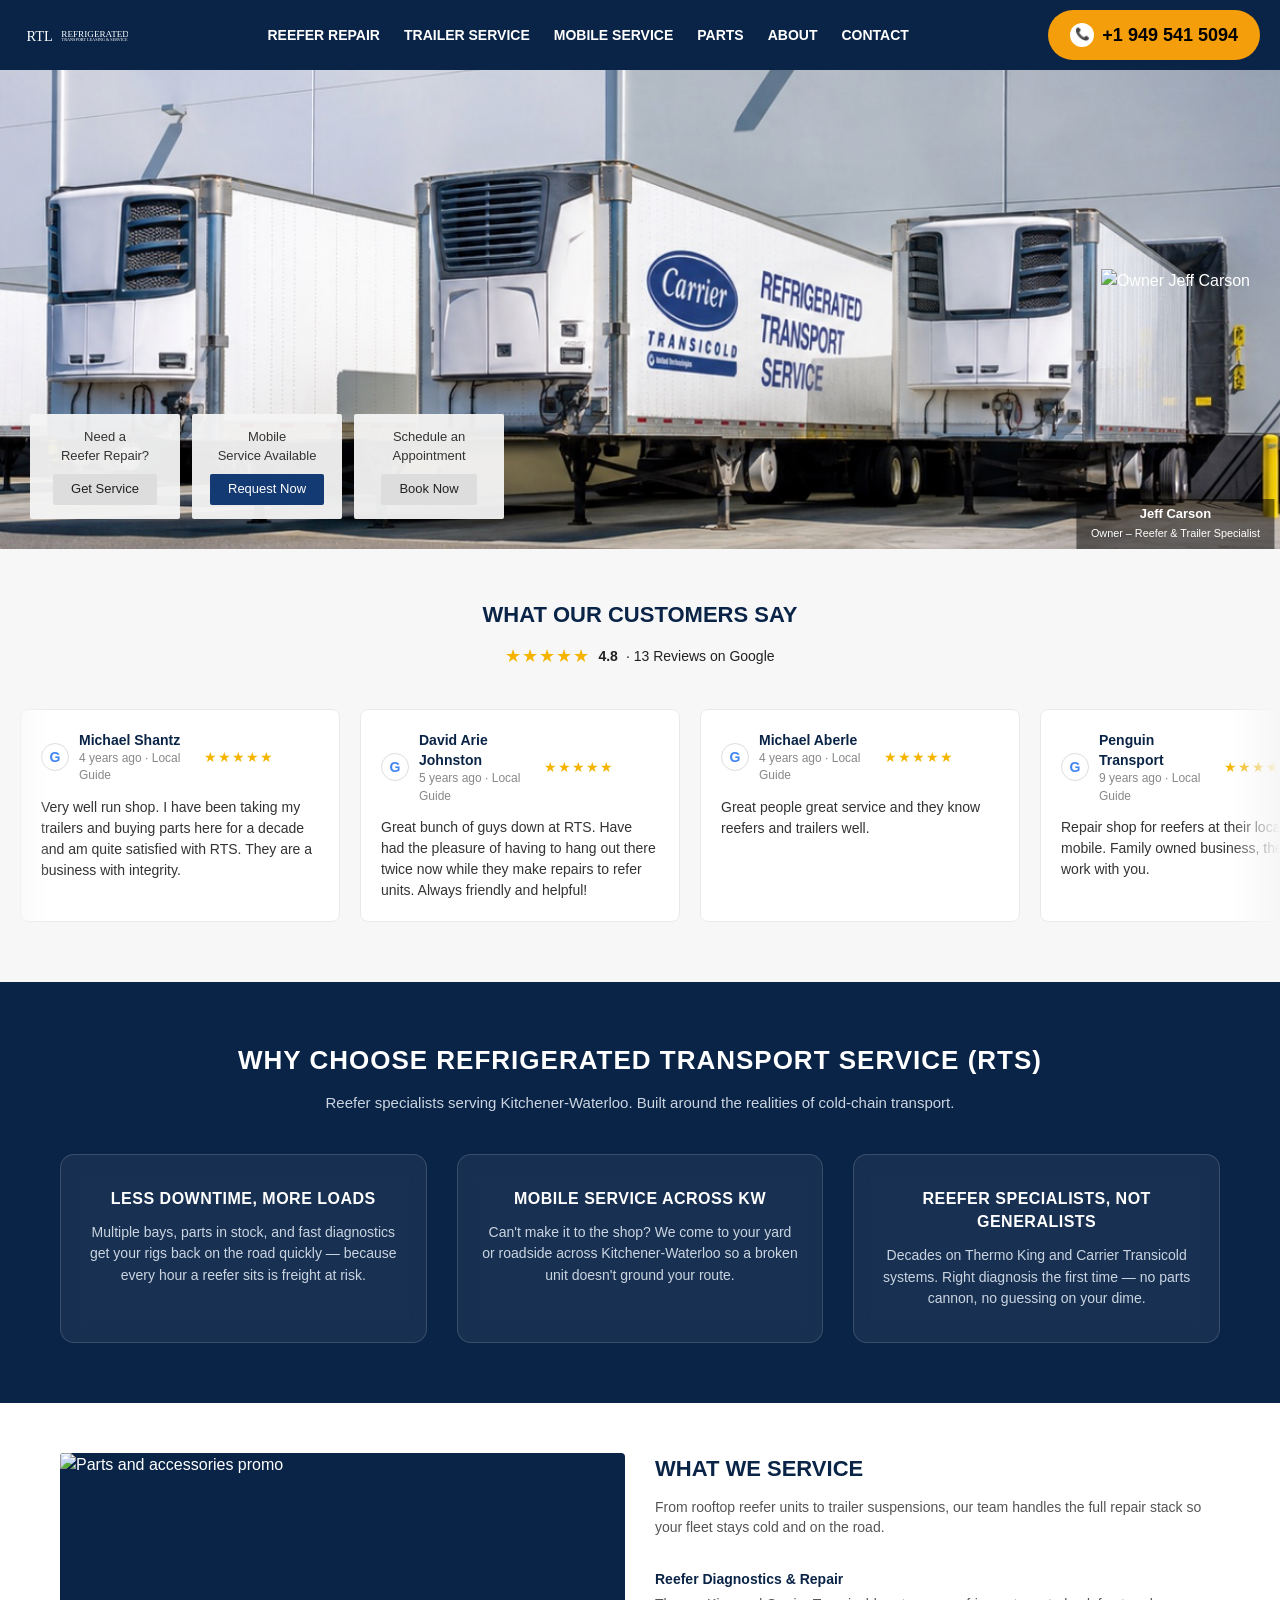
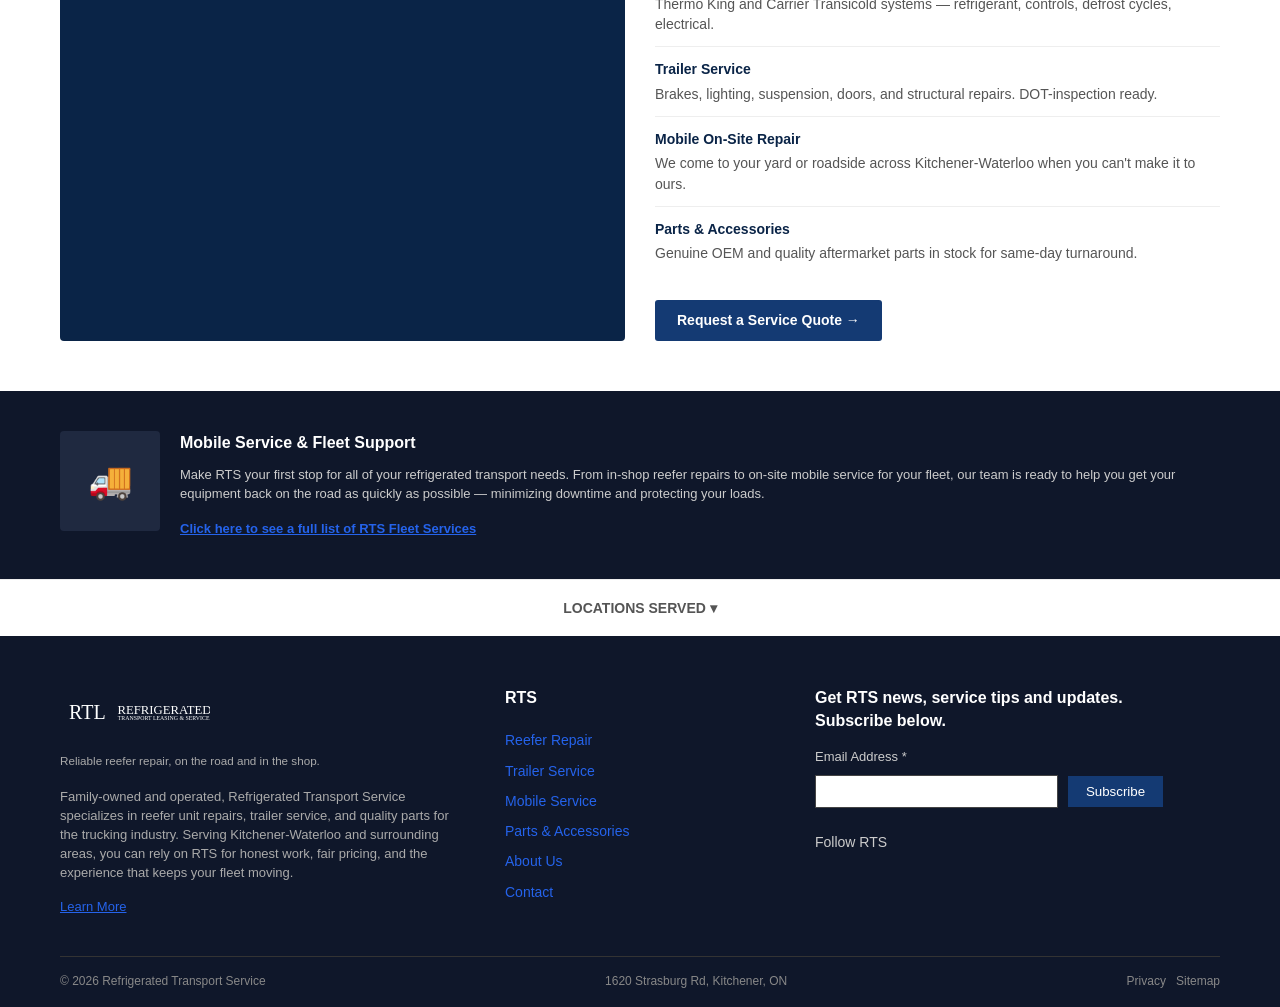
==== index.html @ 663eccdf "Swap PNG logo to SVG across all pages SVG (3.2KB, Inkscape-authored) replaces the two PNG variants (" ====
<!DOCTYPE html>
<html lang="en">
<head>
<meta charset="UTF-8">
<meta name="viewport" content="width=device-width, initial-scale=1.0">
<title>Welcome to Refrigerated Transport Service – Kitchener</title>
<link rel="stylesheet" href="styles.css">
</head>
<body>

  <!-- Main nav -->
  <nav class="main-nav">
    <a class="logo" href="index.html" aria-label="Refrigerated Transport Service - home">
      <img src="assets/logo.svg"
           onerror="this.onerror=null;this.src='https://placehold.co/200x40/ffffff/143a73?text=RTS+LOGO';"
           alt="Refrigerated Transport Service logo">
    </a>
    <ul class="nav-links">
      <li><a href="reefer-repair.html">REEFER REPAIR</a></li>
      <li><a href="#trailer">TRAILER SERVICE</a></li>
      <li><a href="#mobile">MOBILE SERVICE</a></li>
      <li><a href="#parts">PARTS</a></li>
      <li><a href="about.html">ABOUT</a></li>
      <li><a href="contact.html">CONTACT</a></li>
    </ul>
    <a href="tel:+19495415094" class="phone-btn">+1 949 541 5094</a>
  </nav>

  <!-- Hero -->
  <section class="hero">
    <img class="hero-bg"
         src="assets/hero.jpg"
         onerror="this.onerror=null;this.src='https://placehold.co/1600x500/0a2447/ffffff?text=HERO+IMAGE+%E2%80%93+REFRIGERATED+TRAILER+ON+THE+ROAD';"
         alt="Refrigerated trailer hero">
    <div class="hero-cards">
      <div class="hero-card">
        <div class="label">Need a<br>Reefer Repair?</div>
        <a href="#" class="btn">Get Service</a>
      </div>
      <div class="hero-card primary">
        <div class="label">Mobile<br>Service Available</div>
        <a href="#" class="btn">Request Now</a>
      </div>
      <div class="hero-card">
        <div class="label">Schedule an<br>Appointment</div>
        <a href="#" class="btn">Book Now</a>
      </div>
    </div>
    <div class="hero-expert">
      <img src="assets/owner.png"
           onerror="this.onerror=null;this.src='https://placehold.co/280x380/2d3a55/ffffff?text=OWNER+PHOTO';"
           alt="Owner Jeff Carson">
      <div class="name">
        <strong>Jeff Carson</strong><br>
        <small>Owner – Reefer &amp; Trailer Specialist</small>
      </div>
    </div>
  </section>

  <!-- Testimonials marquee -->
  <section class="testimonials-section">
    <div class="container">
      <div class="testimonials-header">
        <h3>What Our Customers Say</h3>
        <div class="rating-summary">
          <span class="stars">★★★★★</span>
          <strong>4.8</strong>
          <span>· 13 Reviews on Google</span>
        </div>
      </div>
    </div>
    <div class="testimonials-marquee">
      <!-- Two copies of the same set for a seamless right-to-left loop -->
      <div class="testimonials-track">
        <div class="testimonial-card">
          <div class="testimonial-meta">
            <span class="g-icon">G</span>
            <div>
              <div class="testimonial-name">Michael Shantz</div>
              <div class="testimonial-date">4 years ago · Local Guide</div>
            </div>
            <div class="testimonial-stars">★★★★★</div>
          </div>
          <p>Very well run shop. I have been taking my trailers and buying parts here for a decade and am quite satisfied with RTS. They are a business with integrity.</p>
        </div>
        <div class="testimonial-card">
          <div class="testimonial-meta">
            <span class="g-icon">G</span>
            <div>
              <div class="testimonial-name">David Arie Johnston</div>
              <div class="testimonial-date">5 years ago · Local Guide</div>
            </div>
            <div class="testimonial-stars">★★★★★</div>
          </div>
          <p>Great bunch of guys down at RTS. Have had the pleasure of having to hang out there twice now while they make repairs to refer units. Always friendly and helpful!</p>
        </div>
        <div class="testimonial-card">
          <div class="testimonial-meta">
            <span class="g-icon">G</span>
            <div>
              <div class="testimonial-name">Michael Aberle</div>
              <div class="testimonial-date">4 years ago · Local Guide</div>
            </div>
            <div class="testimonial-stars">★★★★★</div>
          </div>
          <p>Great people great service and they know reefers and trailers well.</p>
        </div>
        <div class="testimonial-card">
          <div class="testimonial-meta">
            <span class="g-icon">G</span>
            <div>
              <div class="testimonial-name">Penguin Transport</div>
              <div class="testimonial-date">9 years ago · Local Guide</div>
            </div>
            <div class="testimonial-stars">★★★★<span style="color:#ddd;">★</span></div>
          </div>
          <p>Repair shop for reefers at their location or mobile. Family owned business, they will work with you.</p>
        </div>
        <div class="testimonial-card">
          <div class="testimonial-meta">
            <span class="g-icon">G</span>
            <div>
              <div class="testimonial-name">Ark Winning</div>
              <div class="testimonial-date">A year ago · Local Guide</div>
            </div>
            <div class="testimonial-stars">★★★★★</div>
          </div>
          <p>Fantastic service.</p>
        </div>

        <!-- Duplicate set for seamless loop -->
        <div class="testimonial-card" aria-hidden="true">
          <div class="testimonial-meta">
            <span class="g-icon">G</span>
            <div>
              <div class="testimonial-name">Michael Shantz</div>
              <div class="testimonial-date">4 years ago · Local Guide</div>
            </div>
            <div class="testimonial-stars">★★★★★</div>
          </div>
          <p>Very well run shop. I have been taking my trailers and buying parts here for a decade and am quite satisfied with RTS. They are a business with integrity.</p>
        </div>
        <div class="testimonial-card" aria-hidden="true">
          <div class="testimonial-meta">
            <span class="g-icon">G</span>
            <div>
              <div class="testimonial-name">David Arie Johnston</div>
              <div class="testimonial-date">5 years ago · Local Guide</div>
            </div>
            <div class="testimonial-stars">★★★★★</div>
          </div>
          <p>Great bunch of guys down at RTS. Have had the pleasure of having to hang out there twice now while they make repairs to refer units. Always friendly and helpful!</p>
        </div>
        <div class="testimonial-card" aria-hidden="true">
          <div class="testimonial-meta">
            <span class="g-icon">G</span>
            <div>
              <div class="testimonial-name">Michael Aberle</div>
              <div class="testimonial-date">4 years ago · Local Guide</div>
            </div>
            <div class="testimonial-stars">★★★★★</div>
          </div>
          <p>Great people great service and they know reefers and trailers well.</p>
        </div>
        <div class="testimonial-card" aria-hidden="true">
          <div class="testimonial-meta">
            <span class="g-icon">G</span>
            <div>
              <div class="testimonial-name">Penguin Transport</div>
              <div class="testimonial-date">9 years ago · Local Guide</div>
            </div>
            <div class="testimonial-stars">★★★★<span style="color:#ddd;">★</span></div>
          </div>
          <p>Repair shop for reefers at their location or mobile. Family owned business, they will work with you.</p>
        </div>
        <div class="testimonial-card" aria-hidden="true">
          <div class="testimonial-meta">
            <span class="g-icon">G</span>
            <div>
              <div class="testimonial-name">Ark Winning</div>
              <div class="testimonial-date">A year ago · Local Guide</div>
            </div>
            <div class="testimonial-stars">★★★★★</div>
          </div>
          <p>Fantastic service.</p>
        </div>
      </div>
    </div>
  </section>

  <!-- Benefits section -->
  <section class="benefits-section">
    <div class="container">
      <h2>Why Choose Refrigerated Transport Service (RTS)</h2>
      <p class="benefits-intro">Reefer specialists serving Kitchener-Waterloo. Built around the realities of cold-chain transport.</p>
      <div class="benefits-grid">
        <div class="benefit-card">
          <h3>Less Downtime, More Loads</h3>
          <p>Multiple bays, parts in stock, and fast diagnostics get your rigs back on the road quickly — because every hour a reefer sits is freight at risk.</p>
        </div>
        <div class="benefit-card">
          <h3>Mobile Service Across KW</h3>
          <p>Can't make it to the shop? We come to your yard or roadside across Kitchener-Waterloo so a broken unit doesn't ground your route.</p>
        </div>
        <div class="benefit-card">
          <h3>Reefer Specialists, Not Generalists</h3>
          <p>Decades on Thermo King and Carrier Transicold systems. Right diagnosis the first time — no parts cannon, no guessing on your dime.</p>
        </div>
      </div>
    </div>
  </section>

  <!-- Parts promo + What We Service -->
  <section class="container">
    <div class="visualizer-row">
      <div class="wheel-promo">
        <img src="assets/parts-promo.jpg"
             onerror="this.onerror=null;this.src='https://placehold.co/600x420/0a2447/ffffff?text=PARTS+%26+ACCESSORIES+PROMO';"
             alt="Parts and accessories promo">
      </div>
      <div class="services-offering">
        <h3>What We Service</h3>
        <p class="services-intro">From rooftop reefer units to trailer suspensions, our team handles the full repair stack so your fleet stays cold and on the road.</p>
        <ul class="service-list">
          <li>
            <strong>Reefer Diagnostics &amp; Repair</strong>
            <span>Thermo King and Carrier Transicold systems — refrigerant, controls, defrost cycles, electrical.</span>
          </li>
          <li>
            <strong>Trailer Service</strong>
            <span>Brakes, lighting, suspension, doors, and structural repairs. DOT-inspection ready.</span>
          </li>
          <li>
            <strong>Mobile On-Site Repair</strong>
            <span>We come to your yard or roadside across Kitchener-Waterloo when you can't make it to ours.</span>
          </li>
          <li>
            <strong>Parts &amp; Accessories</strong>
            <span>Genuine OEM and quality aftermarket parts in stock for same-day turnaround.</span>
          </li>
        </ul>
        <a href="tel:+19495415094" class="services-cta">Request a Service Quote →</a>
      </div>
    </div>
  </section>

  <!-- Tips / commercial info -->
  <section class="info-row">
    <div class="container">
      <div class="info-grid">

        <div class="info-item">
          <div class="icon">🚚</div>
          <div>
            <h3>Mobile Service &amp; Fleet Support</h3>
            <p>
              Make RTS your first stop for all of your refrigerated transport needs. From in-shop reefer repairs
              to on-site mobile service for your fleet, our team is ready to help you get your equipment back on
              the road as quickly as possible — minimizing downtime and protecting your loads.
            </p>
            <a href="#">Click here to see a full list of RTS Fleet Services</a>
          </div>
        </div>

      </div>
    </div>
  </section>

  <!-- Locations served -->
  <div class="locations-served">LOCATIONS SERVED ▾</div>

  <!-- Footer -->
  <footer>
    <div class="container">
      <div class="footer-grid">
        <div>
          <div class="logo">
            <img src="assets/logo.svg"
                 onerror="this.onerror=null;this.src='https://placehold.co/200x40/0f172a/ffffff?text=RTS+LOGO';"
                 alt="Refrigerated Transport Service">
          </div>
          <small style="color:#aaa;">Reliable reefer repair, on the road and in the shop.</small>
          <p style="margin-top:18px;color:#aaa;font-size:13px;">
            Family-owned and operated, Refrigerated Transport Service specializes in reefer unit repairs, trailer
            service, and quality parts for the trucking industry. Serving Kitchener-Waterloo and surrounding
            areas, you can rely on RTS for honest work, fair pricing, and the experience that keeps your fleet
            moving.
          </p>
          <a href="#" class="learn-more">Learn More</a>
        </div>

        <div>
          <h4>RTS</h4>
          <ul>
            <li><a href="#">Reefer Repair</a></li>
            <li><a href="#">Trailer Service</a></li>
            <li><a href="#">Mobile Service</a></li>
            <li><a href="#">Parts &amp; Accessories</a></li>
            <li><a href="#">About Us</a></li>
            <li><a href="#">Contact</a></li>
          </ul>
        </div>

        <div>
          <h4>Get RTS news, service tips and updates.<br>Subscribe below.</h4>
          <form class="newsletter" onsubmit="event.preventDefault();">
            <label style="display:block;margin-bottom:8px;font-size:13px;">Email Address *</label>
            <input type="email" placeholder="">
            <button type="submit">Subscribe</button>
          </form>
          <p style="margin-top:24px;">Follow RTS</p>
        </div>
      </div>

      <div class="footer-bottom">
        <span>© 2026 Refrigerated Transport Service</span>
        <span class="powered">1620 Strasburg Rd, Kitchener, ON</span>
        <span><a href="#">Privacy</a> &nbsp; <a href="#">Sitemap</a></span>
      </div>
    </div>
  </footer>

</body>
</html>
---- styles.css ----
/* ---------- Reset & base ---------- */
*, *::before, *::after { box-sizing: border-box; }
html, body { margin: 0; padding: 0; }
body {
  font-family: Arial, Helvetica, sans-serif;
  color: #222;
  background: #fff;
  line-height: 1.45;
}
img { display: block; max-width: 100%; height: auto; }
a { color: inherit; text-decoration: none; }

:root {
  --primary: #143a73;        /* dark blue */
  --primary-dark: #0a2447;   /* deeper navy */
  --primary-light: #2563eb;  /* accent blue */
  --dark: #1f2937;
  --darker: #0f172a;
  --black: #000;
  --gray-bg: #2a3142;
  --accent: #f4b400;         /* gold accent for stars */
  --cta: #f59e0b;            /* amber CTA — pops on navy */
}

.container { width: 100%; max-width: 1200px; margin: 0 auto; padding: 0 20px; }

.stars { color: var(--accent); letter-spacing: 1px; font-size: 14px; }

/* ---------- Main navigation ---------- */
.main-nav {
  background: var(--primary-dark);
  color: #fff;
  display: flex;
  align-items: center;
  padding: 10px 20px;
  gap: 20px;
  flex-wrap: wrap;
}
.main-nav .logo {
  display: flex;
  align-items: center;
  gap: 12px;
}
.main-nav .logo img { height: 36px; width: auto; }
.nav-links {
  display: flex;
  gap: 24px;
  flex: 1;
  justify-content: center;
  list-style: none;
  margin: 0;
  padding: 0;
  font-weight: bold;
  font-size: 14px;
}
.nav-links a:hover { color: var(--cta); }
.phone-btn {
  background: var(--cta);
  color: #000;
  padding: 12px 22px;
  border-radius: 30px;
  font-weight: bold;
  font-size: 18px;
  display: inline-flex;
  align-items: center;
  gap: 8px;
}
.phone-btn::before {
  content: "📞";
  background: #fff;
  border-radius: 50%;
  width: 24px;
  height: 24px;
  display: inline-flex;
  align-items: center;
  justify-content: center;
  font-size: 12px;
}

/* ---------- Hero ---------- */
.hero {
  position: relative;
  background: var(--primary-dark);
  overflow: hidden;
}
.hero img.hero-bg {
  width: 100%;
  height: auto;
  display: block;
}
.hero-cards {
  position: absolute;
  bottom: 30px;
  left: 30px;
  display: flex;
  gap: 12px;
}
.hero-card {
  background: rgba(245, 245, 245, 0.95);
  padding: 14px 18px;
  text-align: center;
  min-width: 150px;
  border-radius: 2px;
}
.hero-card .label {
  font-size: 13px;
  color: #333;
  margin-bottom: 8px;
}
.hero-card .btn {
  display: inline-block;
  padding: 6px 18px;
  background: #ddd;
  color: #222;
  font-size: 13px;
  border-radius: 2px;
}
.hero-card.primary .btn {
  background: var(--primary);
  color: #fff;
}
.hero-expert {
  position: absolute;
  bottom: 0;
  right: 30px;
  text-align: center;
  color: #fff;
}
.hero-expert img {
  height: 280px;
  width: auto;
  display: block;
}
.hero-expert .name {
  background: rgba(0,0,0,0.5);
  padding: 6px 14px;
  font-size: 13px;
  position: absolute;
  bottom: 0;
  left: 50%;
  transform: translateX(-50%);
  white-space: nowrap;
}

/* ---------- Welcome / About section ---------- */
.about-section {
  padding-top: 60px;
  padding-bottom: 80px;
  min-height: calc(100vh - 220px);
}
.about-grid {
  display: grid;
  grid-template-columns: 1.3fr 1fr;
  gap: 40px;
  align-items: start;
}
.about-section h2 {
  font-size: 22px;
  margin: 0 0 18px;
  text-transform: uppercase;
  color: var(--primary-dark);
}
.about-section p {
  font-size: 14px;
  color: #333;
  margin: 0 0 20px;
}
.read-more-btn {
  display: inline-block;
  background: var(--primary);
  color: #fff;
  padding: 8px 22px;
  font-size: 14px;
  border-radius: 3px;
}
.gallery .gallery-main img {
  width: 100%;
  height: 220px;
  object-fit: cover;
}
.about-photo img {
  width: 100%;
  height: auto;
  border-radius: 8px;
  display: block;
}
.gallery .gallery-thumbs {
  display: grid;
  grid-template-columns: repeat(4, 1fr);
  gap: 4px;
  margin-top: 4px;
}
.gallery-thumbs img {
  width: 100%;
  height: 60px;
  object-fit: cover;
}
.gallery-thumbs img.active { outline: 3px solid #fff; outline-offset: -3px; }
.dots {
  text-align: center;
  margin-top: 12px;
}
.dots span {
  display: inline-block;
  width: 8px;
  height: 8px;
  border-radius: 50%;
  background: #ccc;
  margin: 0 3px;
}
.dots span.active { background: var(--primary); }

/* ---------- Services / Contact / Map row ---------- */
.services-row {
  background: var(--gray-bg);
  padding: 40px 0;
}
.services-row.contact-page {
  background: #fff;
  min-height: calc(100vh - 220px);
  padding: 60px 0 80px;
}
.contact-page-heading {
  color: var(--primary-dark);
  font-size: 26px;
  text-transform: uppercase;
  letter-spacing: 1px;
  margin: 0 0 32px;
  text-align: center;
}
.contact-page-grid {
  display: grid;
  grid-template-columns: 1fr 1fr;
  gap: 24px;
}
.contact-page .service-card {
  background: #fff;
  color: var(--primary-dark);
  border: 1px solid #e5e7eb;
  display: flex;
  flex-direction: column;
}
.contact-page .map-card {
  flex: 1;
  min-height: 240px;
}
.contact-page .map-card iframe {
  height: 100%;
}
.contact-page .service-card h3 {
  color: var(--primary-dark);
}
.contact-page .contact-table td:first-child {
  color: #6b7280;
}
.contact-page .call-btn {
  background: var(--cta);
  color: #000;
  display: inline-block;
  width: auto;
  padding: 8px 18px;
  border-radius: 30px;
  font-size: 14px;
}
.services-grid {
  display: grid;
  grid-template-columns: 1fr 1fr 1fr;
  gap: 20px;
}
.service-card {
  background: #3a4256;
  border-radius: 8px;
  padding: 25px;
  color: #fff;
}
.service-card h3 {
  font-size: 16px;
  margin: 0 0 18px;
  color: #fff;
}
.service-card ul {
  list-style: none;
  padding: 0;
  margin: 0;
}
.service-card ul li {
  padding: 6px 0;
  font-size: 14px;
  position: relative;
  padding-left: 22px;
}
.service-card ul li::before {
  content: "✓";
  position: absolute;
  left: 0;
  color: #fff;
  background: var(--primary);
  width: 16px;
  height: 16px;
  border-radius: 50%;
  text-align: center;
  line-height: 16px;
  font-size: 10px;
}
.contact-table {
  width: 100%;
  font-size: 14px;
}
.contact-table td {
  padding: 6px 0;
  vertical-align: top;
}
.contact-table td:first-child {
  width: 90px;
  color: #bbb;
}
.call-btn {
  background: var(--primary);
  color: #fff;
  text-align: center;
  padding: 10px;
  border-radius: 4px;
  font-weight: bold;
  display: block;
}
.map-card {
  position: relative;
  background: #ddd;
  min-height: 240px;
  border-radius: 8px;
  overflow: hidden;
}
.map-card iframe { display: block; width: 100%; height: 240px; border: 0; }
.map-directions {
  position: absolute;
  bottom: 12px;
  right: 12px;
  background: var(--primary);
  color: #fff;
  padding: 8px 14px;
  font-size: 12px;
  font-weight: bold;
  text-transform: uppercase;
  letter-spacing: 0.5px;
  border-radius: 4px;
  box-shadow: 0 2px 8px rgba(0, 0, 0, 0.25);
  z-index: 1;
}
.map-directions:hover { background: var(--primary-dark); }

/* ---------- Tips & commercial info row ---------- */
.info-row {
  background: var(--darker);
  padding: 40px 0;
  color: #fff;
}
.info-grid {
  display: grid;
  grid-template-columns: repeat(auto-fit, minmax(360px, 1fr));
  gap: 40px;
}

/* Generic page heading + CTA used by sub-pages (reefer, etc.) */
.page-heading {
  color: #fff;
  font-size: 26px;
  text-transform: uppercase;
  letter-spacing: 1px;
  margin: 0 0 32px;
}
.page-cta {
  display: inline-block;
  background: var(--cta);
  color: #000;
  padding: 10px 22px;
  border-radius: 30px;
  font-weight: bold;
  font-size: 14px;
  margin-top: 30px;
}
.info-row.reefer-page {
  background: #fff;
  color: var(--primary-dark);
  min-height: calc(100vh - 220px);
  padding: 60px 0 80px;
}
.reefer-page .page-heading { color: var(--primary-dark); }
.reefer-page .info-item    { grid-template-columns: 1fr; }
.reefer-page .info-item h3 { color: var(--primary-dark); }
.reefer-page .info-item p  { color: #555; }
.reefer-page .info-item a  { color: var(--primary); }
.info-item {
  display: grid;
  grid-template-columns: 100px 1fr;
  gap: 20px;
  align-items: start;
}
.info-item .icon {
  background: #1f2940;
  width: 100px;
  height: 100px;
  border-radius: 4px;
  display: flex;
  align-items: center;
  justify-content: center;
  font-size: 36px;
}
.info-item h3 {
  font-size: 16px;
  margin: 0 0 12px;
}
.info-item p { font-size: 13px; color: #ccc; margin: 0 0 12px; }
.info-item a {
  color: var(--primary-light);
  font-size: 13px;
  text-decoration: underline;
  font-weight: bold;
}

/* ---------- Parts promo + testimonials ---------- */
.visualizer-row {
  padding: 50px 0;
  display: grid;
  grid-template-columns: 1fr 1fr;
  gap: 30px;
}
.wheel-promo {
  background: var(--primary-dark);
  color: #fff;
  border-radius: 4px;
  overflow: hidden;
}
.wheel-promo img { width: 100%; height: auto; }

/* Service offerings (right side of parts-promo row) */
.services-offering h3 {
  font-size: 22px;
  margin: 0 0 12px;
  color: var(--primary-dark);
  text-transform: uppercase;
}
.services-offering .services-intro {
  font-size: 14px;
  color: #555;
  margin: 0 0 20px;
}
.service-list {
  list-style: none;
  padding: 0;
  margin: 0 0 25px;
}
.service-list li {
  padding: 12px 0;
  border-bottom: 1px solid #eee;
  font-size: 14px;
}
.service-list li:last-child { border-bottom: none; }
.service-list strong {
  display: block;
  color: var(--primary-dark);
  margin-bottom: 4px;
}
.service-list span { color: #555; }
.services-cta {
  display: inline-block;
  background: var(--primary);
  color: #fff;
  padding: 10px 22px;
  font-size: 14px;
  border-radius: 3px;
  font-weight: bold;
}

/* Testimonials marquee section */
.testimonials-section {
  background: #f7f7f7;
  padding: 50px 0;
  overflow: hidden;
}
.testimonials-header {
  text-align: center;
  margin-bottom: 30px;
}
.testimonials-section h3 {
  font-size: 22px;
  text-transform: uppercase;
  color: var(--primary-dark);
  margin: 0 0 12px;
}
.testimonials-section .rating-summary {
  display: inline-flex;
  align-items: center;
  gap: 8px;
  font-size: 14px;
}
.testimonials-section .rating-summary .stars {
  color: var(--accent);
  font-size: 18px;
  letter-spacing: 1px;
}
.testimonials-marquee {
  overflow: hidden;
  position: relative;
  width: 100%;
  -webkit-mask-image: linear-gradient(90deg, transparent, black 4%, black 96%, transparent);
  mask-image: linear-gradient(90deg, transparent, black 4%, black 96%, transparent);
}
.testimonials-track {
  display: flex;
  gap: 20px;
  width: max-content;
  padding: 10px 20px;
  animation: marquee 80s linear infinite;
}
.testimonials-track:hover { animation-play-state: paused; }
@keyframes marquee {
  from { transform: translateX(0); }
  to { transform: translateX(-50%); }
}
@media (prefers-reduced-motion: reduce) {
  .testimonials-track { animation: none; }
}
.testimonial-card {
  flex: 0 0 320px;
  background: #fff;
  border: 1px solid #eaeaea;
  border-radius: 8px;
  padding: 20px;
  font-size: 14px;
  color: #333;
}
.testimonial-card .testimonial-meta {
  display: flex;
  align-items: center;
  gap: 10px;
  margin-bottom: 12px;
}
.testimonial-card .testimonial-meta > div {
  flex: 1;
}
.testimonial-card .testimonial-name {
  font-weight: bold;
  color: var(--primary-dark);
}
.testimonial-card .testimonial-date {
  font-size: 12px;
  color: #888;
}
.testimonial-card .testimonial-stars {
  color: var(--accent);
  font-size: 14px;
  letter-spacing: 1px;
}
.testimonial-card p {
  margin: 0;
  line-height: 1.5;
}
.g-icon {
  width: 28px;
  height: 28px;
  background: #fff;
  border: 1px solid #ddd;
  border-radius: 50%;
  display: inline-flex;
  align-items: center;
  justify-content: center;
  font-weight: bold;
  color: #4285f4;
  flex-shrink: 0;
}

/* ---------- Benefits section ---------- */
.benefits-section {
  background: var(--primary-dark);
  padding: 60px 0;
  color: #fff;
}
.benefits-section h2 {
  text-align: center;
  font-size: 26px;
  text-transform: uppercase;
  color: #fff;
  margin: 0 0 12px;
  letter-spacing: 1px;
}
.benefits-intro {
  text-align: center;
  font-size: 15px;
  color: #cbd5e1;
  margin: 0 auto 40px;
  max-width: 640px;
}
.benefits-grid {
  display: grid;
  grid-template-columns: 1fr 1fr 1fr;
  gap: 30px;
}
.benefit-card {
  text-align: center;
  padding: 32px 24px;
  background: rgba(255, 255, 255, 0.06);
  border: 1px solid rgba(255, 255, 255, 0.14);
  border-radius: 14px;
  backdrop-filter: blur(10px);
  -webkit-backdrop-filter: blur(10px);
}
.benefit-card h3 {
  font-size: 16px;
  color: #fff;
  margin: 0 0 12px;
  text-transform: uppercase;
  letter-spacing: 0.5px;
}
.benefit-card p {
  font-size: 14px;
  color: #cbd5e1;
  line-height: 1.55;
  margin: 0;
}

/* ---------- Locations served ---------- */
.locations-served {
  background: #fff;
  text-align: center;
  padding: 18px 0;
  border-top: 1px solid #eee;
  font-size: 14px;
  font-weight: bold;
  color: #555;
}

/* ---------- Footer ---------- */
footer {
  background: var(--darker);
  color: #ccc;
  padding: 50px 0 0;
  font-size: 14px;
}
.footer-grid {
  display: grid;
  grid-template-columns: 1.5fr 1fr 1.5fr;
  gap: 40px;
}
footer .logo img { height: 50px; width: auto; margin-bottom: 14px; }
footer h4 {
  color: #fff;
  font-size: 16px;
  margin: 0 0 16px;
}
footer ul {
  list-style: none;
  padding: 0;
  margin: 0;
}
footer ul li { padding: 5px 0; }
footer ul li a { color: var(--primary-light); }
footer .learn-more { color: var(--primary-light); text-decoration: underline; font-size: 13px; }
.newsletter input[type="email"] {
  width: 60%;
  padding: 8px;
  border: 1px solid #444;
  background: #fff;
  color: #000;
  margin-right: 6px;
}
.newsletter button {
  background: var(--primary);
  color: #fff;
  border: none;
  padding: 8px 18px;
  cursor: pointer;
}
.footer-bottom {
  border-top: 1px solid #333;
  margin-top: 40px;
  padding: 16px 0;
  display: flex;
  justify-content: space-between;
  font-size: 12px;
  color: #888;
}
.footer-bottom .powered { text-align: center; flex: 1; }

/* ---------- Responsive ---------- */
@media (max-width: 900px) {
  .nav-links { gap: 14px; font-size: 12px; }
  .about-grid, .services-grid, .info-grid, .visualizer-row, .footer-grid, .benefits-grid, .contact-page-grid {
    grid-template-columns: 1fr;
  }
  .hero-cards { position: static; padding: 20px; flex-wrap: wrap; }
  .hero-expert { display: none; }
}
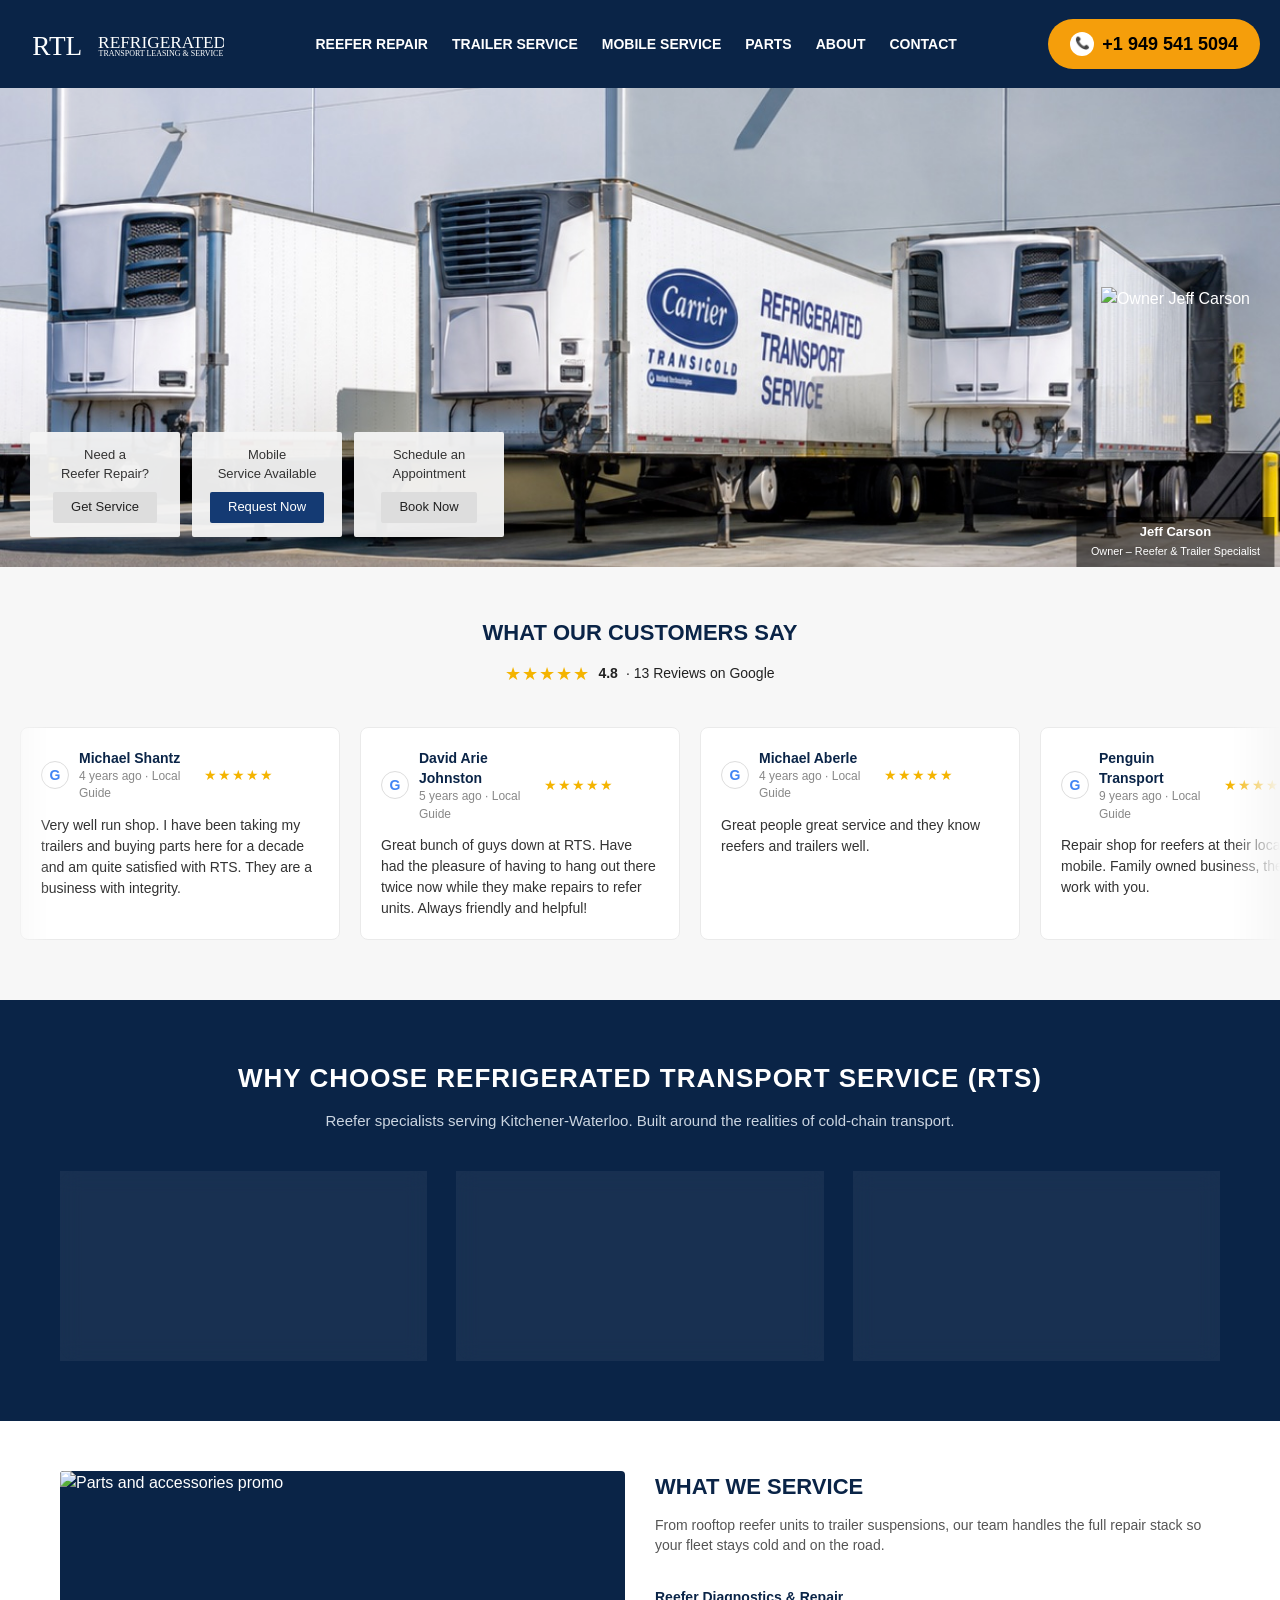
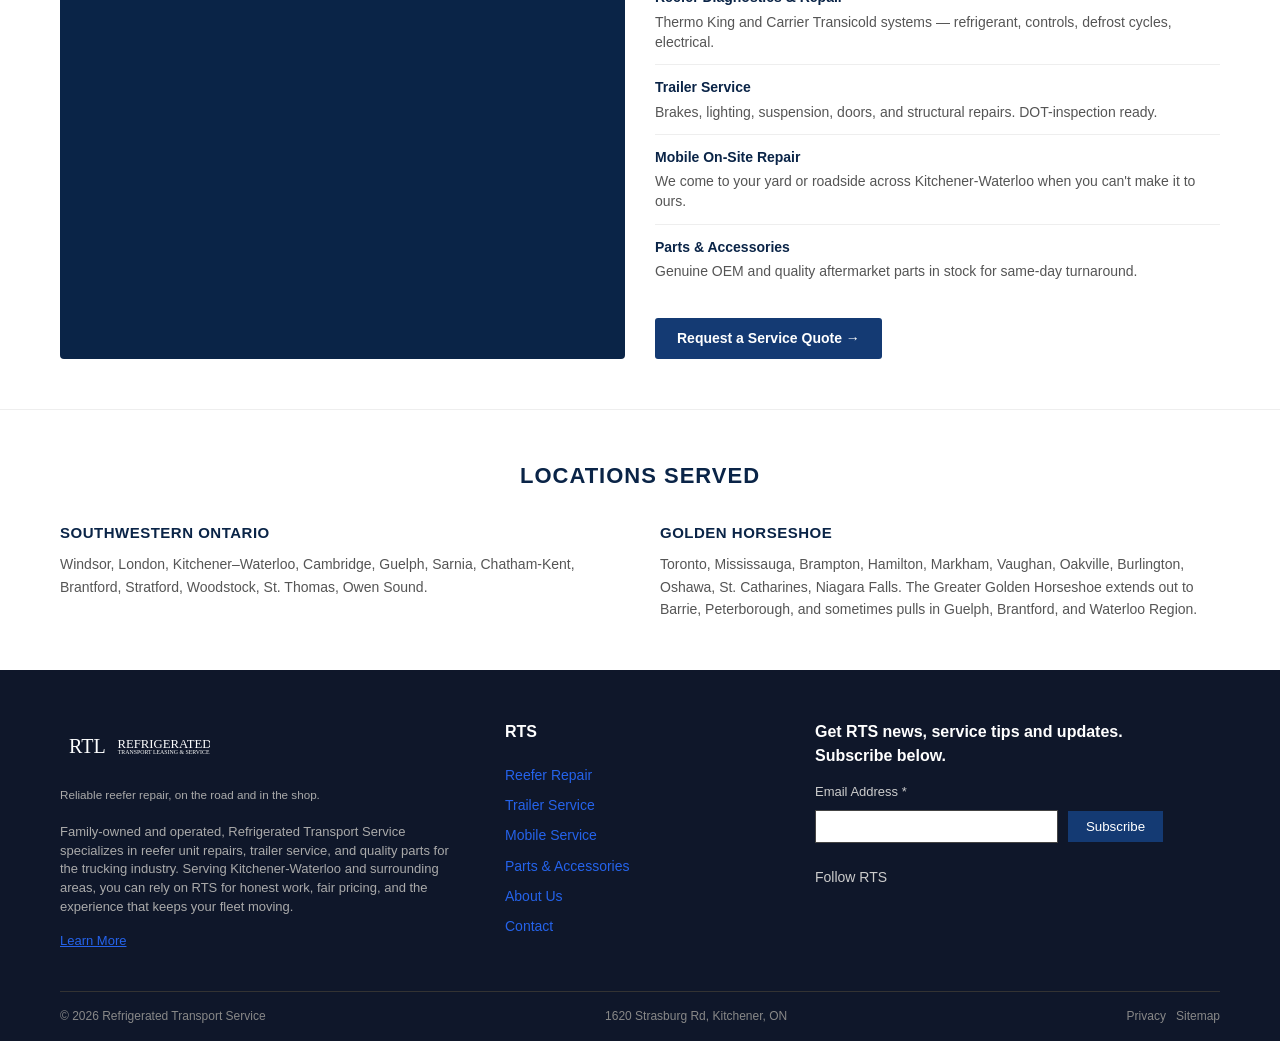
==== commit 34448e1d: "Hamburger menu on mobile, full nav on desktop Added a three-bar hamburger button to every nav (5 pag" ====
--- a/index.html
+++ b/index.html
@@ -15,10 +15,13 @@
            onerror="this.onerror=null;this.src='https://placehold.co/200x40/ffffff/143a73?text=RTS+LOGO';"
            alt="Refrigerated Transport Service logo">
     </a>
-    <ul class="nav-links">
+    <button class="hamburger" aria-label="Menu" aria-expanded="false" aria-controls="primary-nav">
+      <span></span><span></span><span></span>
+    </button>
+    <ul class="nav-links" id="primary-nav">
       <li><a href="reefer-repair.html">REEFER REPAIR</a></li>
       <li><a href="#trailer">TRAILER SERVICE</a></li>
-      <li><a href="#mobile">MOBILE SERVICE</a></li>
+      <li><a href="mobile-service.html">MOBILE SERVICE</a></li>
       <li><a href="#parts">PARTS</a></li>
       <li><a href="about.html">ABOUT</a></li>
       <li><a href="contact.html">CONTACT</a></li>
@@ -244,30 +247,22 @@
     </div>
   </section>
 
-  <!-- Tips / commercial info -->
-  <section class="info-row">
+  <!-- Locations served -->
+  <section class="locations-served">
     <div class="container">
-      <div class="info-grid">
-
-        <div class="info-item">
-          <div class="icon">🚚</div>
-          <div>
-            <h3>Mobile Service &amp; Fleet Support</h3>
-            <p>
-              Make RTS your first stop for all of your refrigerated transport needs. From in-shop reefer repairs
-              to on-site mobile service for your fleet, our team is ready to help you get your equipment back on
-              the road as quickly as possible — minimizing downtime and protecting your loads.
-            </p>
-            <a href="#">Click here to see a full list of RTS Fleet Services</a>
-          </div>
-        </div>
-
-      </div>
-    </div>
-  </section>
-
-  <!-- Locations served -->
-  <div class="locations-served">LOCATIONS SERVED ▾</div>
+      <h2>Locations Served</h2>
+      <div class="locations-grid">
+        <div class="locations-group">
+          <h3>Southwestern Ontario</h3>
+          <p>Windsor, London, Kitchener–Waterloo, Cambridge, Guelph, Sarnia, Chatham-Kent, Brantford, Stratford, Woodstock, St. Thomas, Owen Sound.</p>
+        </div>
+        <div class="locations-group">
+          <h3>Golden Horseshoe</h3>
+          <p>Toronto, Mississauga, Brampton, Hamilton, Markham, Vaughan, Oakville, Burlington, Oshawa, St. Catharines, Niagara Falls. The Greater Golden Horseshoe extends out to Barrie, Peterborough, and sometimes pulls in Guelph, Brantford, and Waterloo Region.</p>
+        </div>
+      </div>
+    </div>
+  </section>
 
   <!-- Footer -->
   <footer>
@@ -320,5 +315,6 @@
     </div>
   </footer>
 
+<script src="scripts.js" defer></script>
 </body>
 </html>
--- a/styles.css
+++ b/styles.css
@@ -41,7 +41,28 @@
   align-items: center;
   gap: 12px;
 }
-.main-nav .logo img { height: 36px; width: auto; }
+.main-nav .logo img { height: 68px; width: auto; }
+.hamburger {
+  display: none;
+  flex-direction: column;
+  justify-content: space-between;
+  width: 28px;
+  height: 20px;
+  background: transparent;
+  border: 0;
+  padding: 0;
+  cursor: pointer;
+  margin-left: auto;
+}
+.hamburger span {
+  display: block;
+  width: 100%;
+  height: 3px;
+  background: #fff;
+  border-radius: 2px;
+  transform-origin: center;
+  transition: transform 0.2s ease, opacity 0.2s ease;
+}
 .nav-links {
   display: flex;
   gap: 24px;
@@ -429,8 +450,14 @@
   color: #fff;
   border-radius: 4px;
   overflow: hidden;
-}
-.wheel-promo img { width: 100%; height: auto; }
+  height: 100%;
+}
+.wheel-promo img {
+  width: 100%;
+  height: 100%;
+  object-fit: cover;
+  display: block;
+}
 
 /* Service offerings (right side of parts-promo row) */
 .services-offering h3 {
@@ -621,12 +648,34 @@
 /* ---------- Locations served ---------- */
 .locations-served {
   background: #fff;
-  text-align: center;
-  padding: 18px 0;
+  padding: 50px 0;
   border-top: 1px solid #eee;
-  font-size: 14px;
-  font-weight: bold;
+}
+.locations-served h2 {
+  text-align: center;
+  color: var(--primary-dark);
+  font-size: 22px;
+  text-transform: uppercase;
+  letter-spacing: 1px;
+  margin: 0 0 30px;
+}
+.locations-grid {
+  display: grid;
+  grid-template-columns: 1fr 1fr;
+  gap: 40px;
+}
+.locations-group h3 {
+  color: var(--primary-dark);
+  font-size: 15px;
+  text-transform: uppercase;
+  letter-spacing: 0.5px;
+  margin: 0 0 10px;
+}
+.locations-group p {
+  font-size: 14px;
   color: #555;
+  line-height: 1.6;
+  margin: 0;
 }
 
 /* ---------- Footer ---------- */
@@ -683,10 +732,40 @@
 
 /* ---------- Responsive ---------- */
 @media (max-width: 900px) {
-  .nav-links { gap: 14px; font-size: 12px; }
-  .about-grid, .services-grid, .info-grid, .visualizer-row, .footer-grid, .benefits-grid, .contact-page-grid {
+  .about-grid, .services-grid, .info-grid, .visualizer-row, .footer-grid, .benefits-grid, .contact-page-grid, .locations-grid {
     grid-template-columns: 1fr;
   }
   .hero-cards { position: static; padding: 20px; flex-wrap: wrap; }
   .hero-expert { display: none; }
-}
+
+  /* Hamburger nav */
+  .hamburger { display: flex; }
+
+  .main-nav .nav-links,
+  .main-nav .phone-btn {
+    display: none;
+    flex-basis: 100%;
+  }
+  .main-nav.open .nav-links {
+    display: flex;
+    flex-direction: column;
+    gap: 0;
+    padding: 12px 0 4px;
+    font-size: 14px;
+  }
+  .main-nav.open .nav-links li {
+    padding: 12px 4px;
+    border-top: 1px solid rgba(255, 255, 255, 0.1);
+  }
+  .main-nav.open .phone-btn {
+    display: inline-flex;
+    justify-content: center;
+    align-self: stretch;
+    margin: 10px 0 6px;
+  }
+
+  /* Burger -> X */
+  .main-nav.open .hamburger span:nth-child(1) { transform: translateY(8px) rotate(45deg); }
+  .main-nav.open .hamburger span:nth-child(2) { opacity: 0; }
+  .main-nav.open .hamburger span:nth-child(3) { transform: translateY(-9px) rotate(-45deg); }
+}
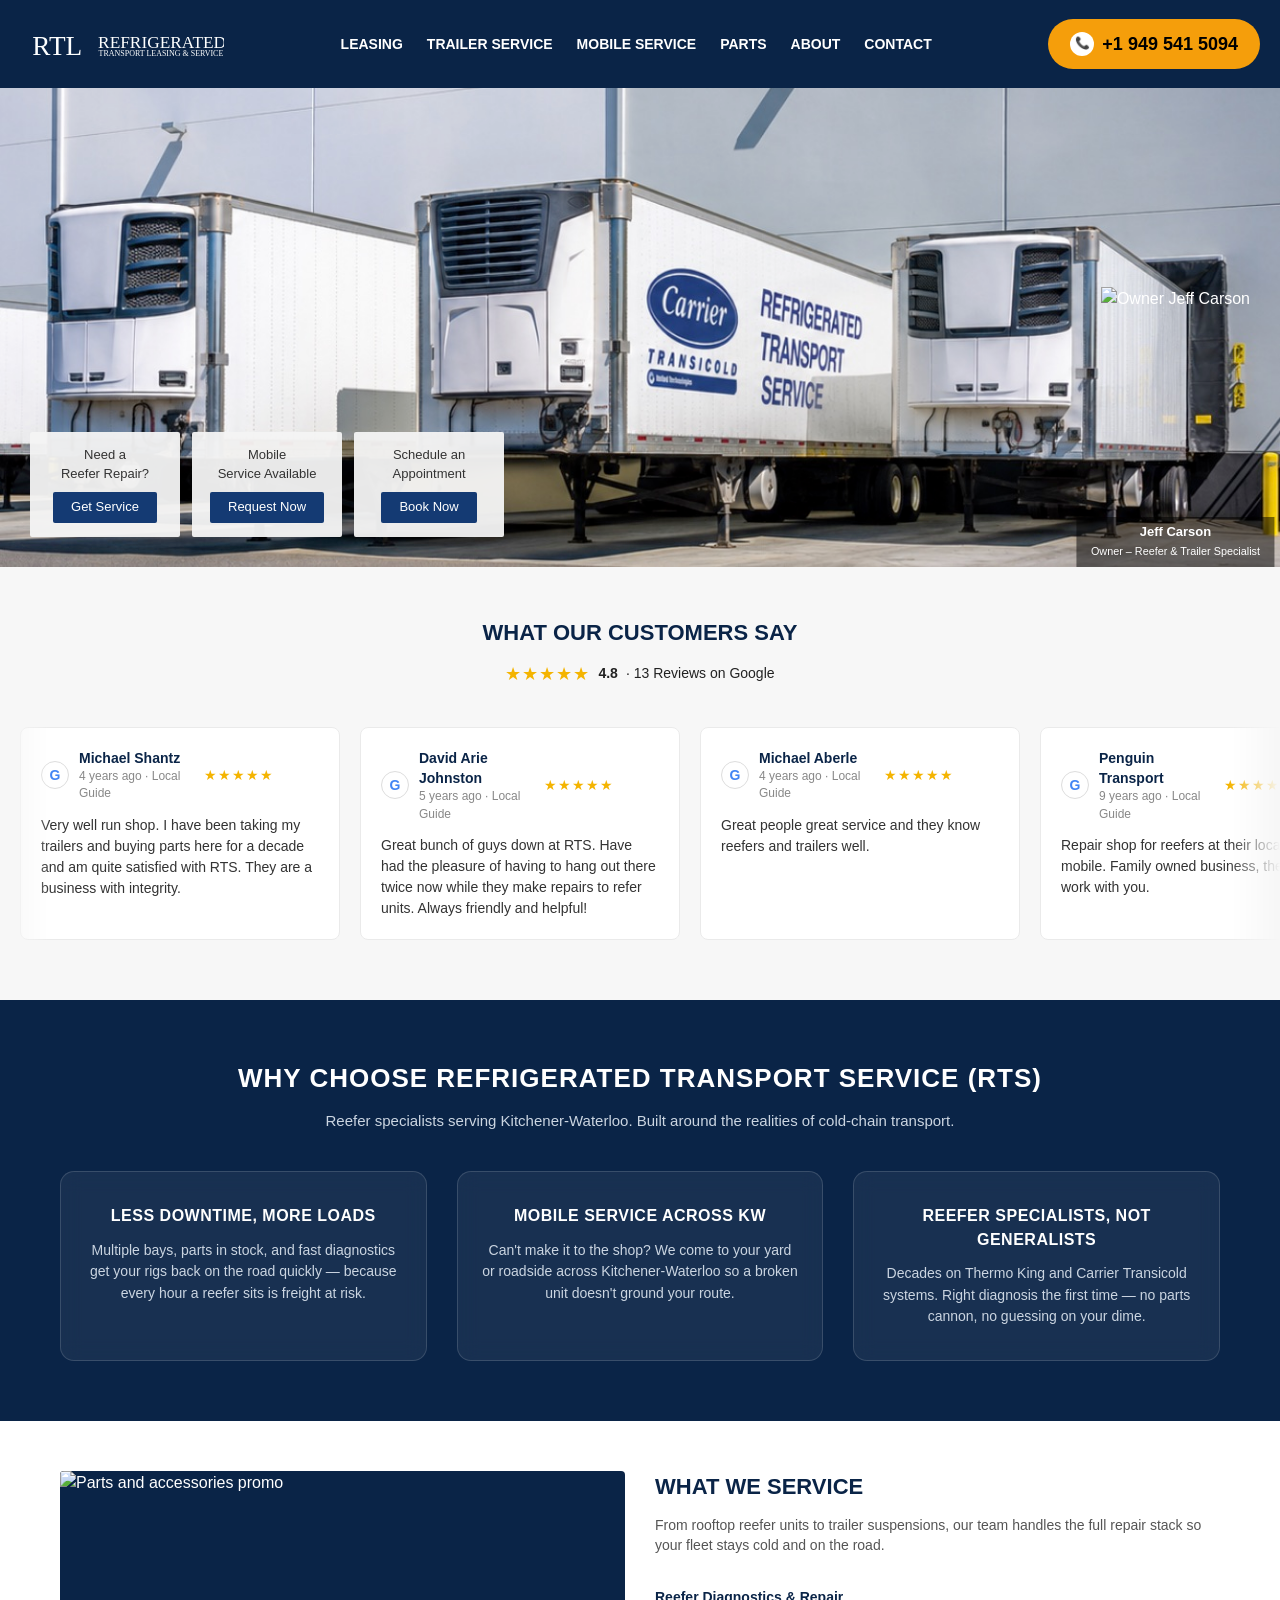
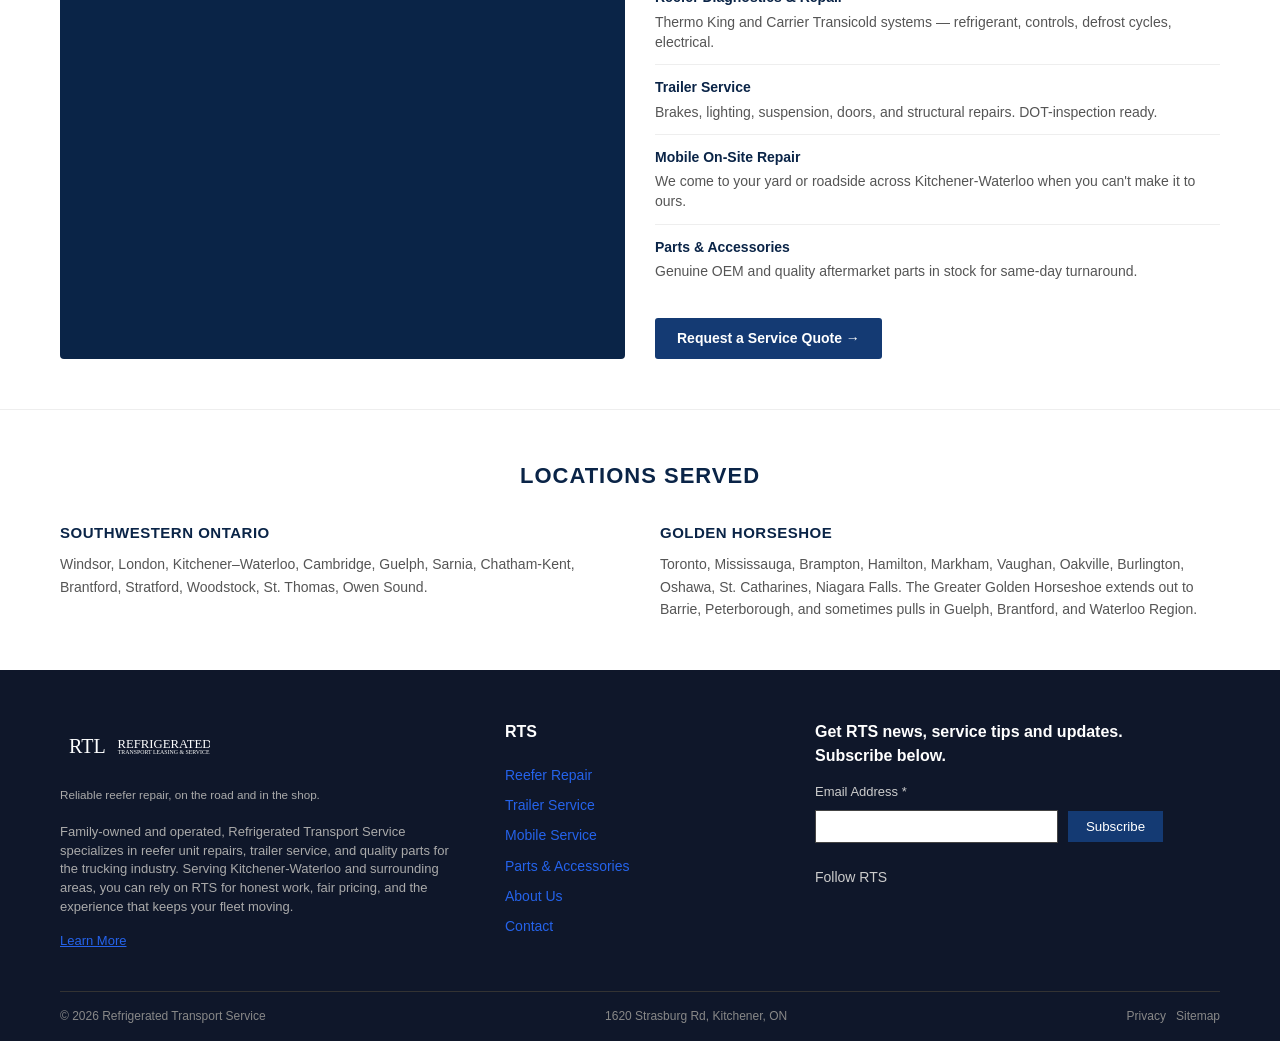
==== commit 3f1bc897: "Merge Reefer Repair + Trailer Service into one Trailer Service page trailer-service.html replaces re" ====
--- a/index.html
+++ b/index.html
@@ -19,8 +19,8 @@
       <span></span><span></span><span></span>
     </button>
     <ul class="nav-links" id="primary-nav">
-      <li><a href="reefer-repair.html">REEFER REPAIR</a></li>
-      <li><a href="#trailer">TRAILER SERVICE</a></li>
+      <li><a href="leasing.html">LEASING</a></li>
+      <li><a href="trailer-service.html">TRAILER SERVICE</a></li>
       <li><a href="mobile-service.html">MOBILE SERVICE</a></li>
       <li><a href="#parts">PARTS</a></li>
       <li><a href="about.html">ABOUT</a></li>
--- a/styles.css
+++ b/styles.css
@@ -131,14 +131,10 @@
 .hero-card .btn {
   display: inline-block;
   padding: 6px 18px;
-  background: #ddd;
-  color: #222;
+  background: var(--primary);
+  color: #fff;
   font-size: 13px;
   border-radius: 2px;
-}
-.hero-card.primary .btn {
-  background: var(--primary);
-  color: #fff;
 }
 .hero-expert {
   position: absolute;
@@ -735,7 +731,13 @@
   .about-grid, .services-grid, .info-grid, .visualizer-row, .footer-grid, .benefits-grid, .contact-page-grid, .locations-grid {
     grid-template-columns: 1fr;
   }
-  .hero-cards { position: static; padding: 20px; flex-wrap: wrap; }
+  .hero-cards {
+    position: static;
+    padding: 20px;
+    flex-direction: column;
+    gap: 12px;
+  }
+  .hero-cards .hero-card { width: 100%; }
   .hero-expert { display: none; }
 
   /* Hamburger nav */
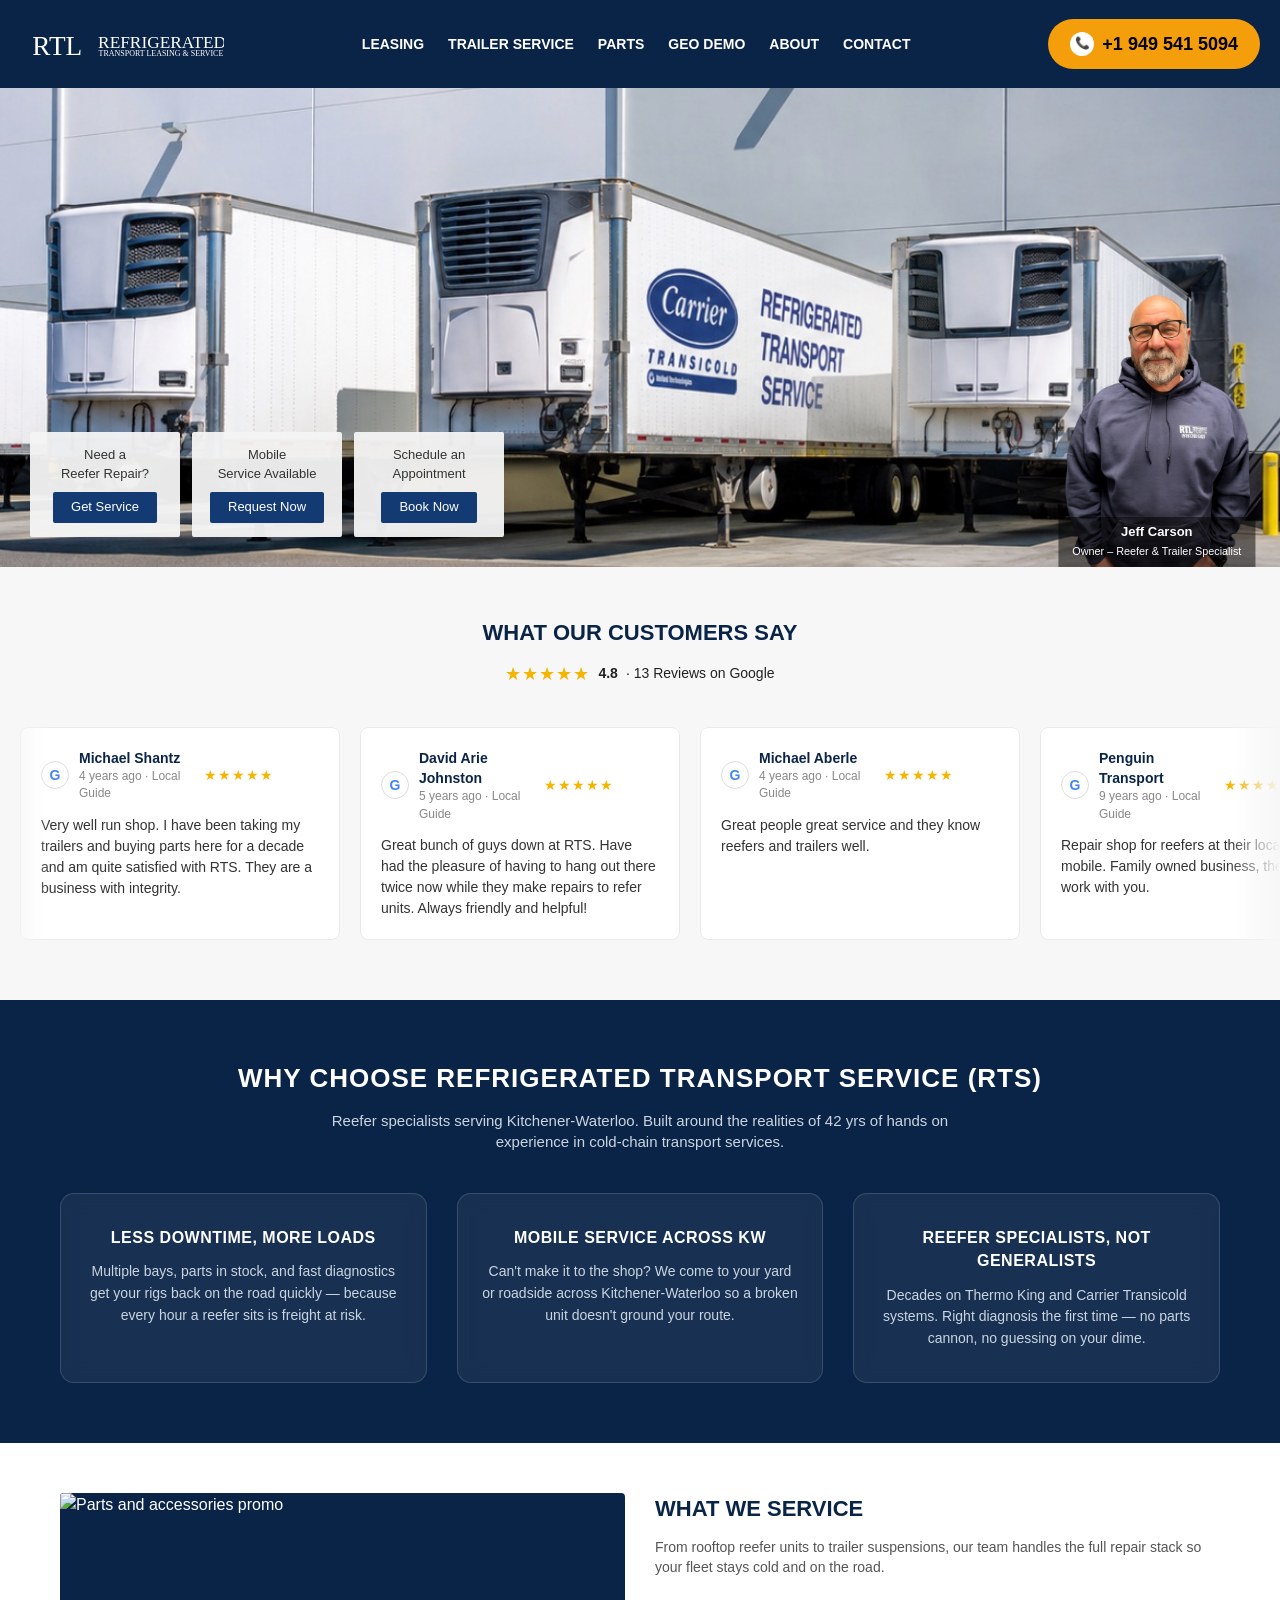
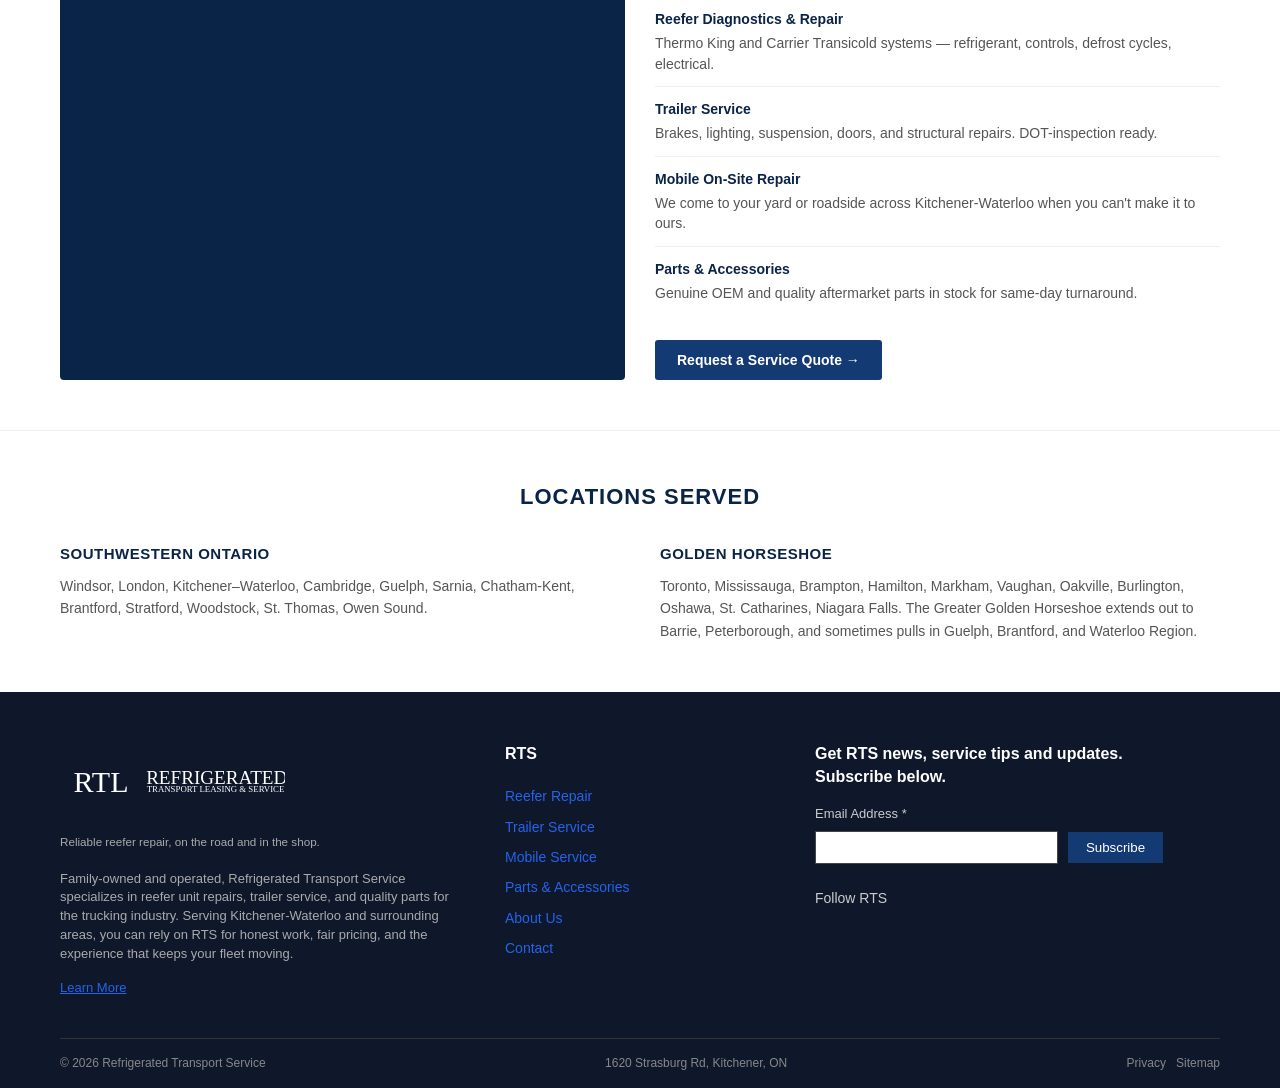
==== commit 823213a8: "Keep owner photo as PNG to preserve transparency Co-Authored-By: Claude Opus 4.7 (1M context) <norep" ====
--- a/index.html
+++ b/index.html
@@ -5,6 +5,7 @@
 <meta name="viewport" content="width=device-width, initial-scale=1.0">
 <title>Welcome to Refrigerated Transport Service – Kitchener</title>
 <link rel="stylesheet" href="styles.css">
+<script type="application/ld+json">{"@context":"https://schema.org","@type":"LocalBusiness","@id":"#refrigerated-transport-service-(rts)","name":"Refrigerated Transport Service (RTS)","address":{"@type":"PostalAddress","streetAddress":"1620 Strasburg Rd, Kitchener, ON N2R 1E9","addressLocality":"Kitchener"},"telephone":"+1 949 541 5094","openingHoursSpecification":[{"@type":"OpeningHoursSpecification","dayOfWeek":"Monday","opens":"08:00","closes":"16:30"},{"@type":"OpeningHoursSpecification","dayOfWeek":"Tuesday","opens":"08:00","closes":"16:30"},{"@type":"OpeningHoursSpecification","dayOfWeek":"Wednesday","opens":"08:00","closes":"16:30"},{"@type":"OpeningHoursSpecification","dayOfWeek":"Thursday","opens":"08:00","closes":"16:30"},{"@type":"OpeningHoursSpecification","dayOfWeek":"Friday","opens":"08:00","closes":"15:30"}],"aggregateRating":{"@type":"AggregateRating","ratingValue":4.8,"reviewCount":13},"areaServed":[{"@type":"City","name":"Kitchener"},{"@type":"Place","name":"Cambridge"},{"@type":"Place","name":"Guelph"},{"@type":"Place","name":"Windsor"},{"@type":"Place","name":"London"},{"@type":"Place","name":"Sarnia"},{"@type":"Place","name":"Chatham-Kent"},{"@type":"Place","name":"Brantford"},{"@type":"Place","name":"Stratford"},{"@type":"Place","name":"Woodstock"},{"@type":"Place","name":"St. Thomas"},{"@type":"Place","name":"Owen Sound"},{"@type":"Place","name":"Toronto"},{"@type":"Place","name":"Mississauga"},{"@type":"Place","name":"Brampton"},{"@type":"Place","name":"Hamilton"},{"@type":"Place","name":"Markham"},{"@type":"Place","name":"Vaughan"},{"@type":"Place","name":"Oakville"},{"@type":"Place","name":"Burlington"},{"@type":"Place","name":"Oshawa"},{"@type":"Place","name":"St. Catharines"},{"@type":"Place","name":"Niagara Falls"},{"@type":"Place","name":"Barrie"},{"@type":"Place","name":"Peterborough"},{"@type":"Place","name":"Waterloo Region"}],"hasOfferCatalog":{"@type":"OfferCatalog","name":"Refrigerated Transport Service (RTS) Services","itemListElement":[{"@type":"Service","name":"Reefer Diagnostics & Repair","description":"Service Thermo King SLX/SLX-i and Carrier Transicold Vector and X4 systems. Refrigerant levels, defrost cycles, control-board issues, electrical, and routine preventive maintenance. Handle R-404A, R-452A, and A2L refrigerants (R-454C). Top-ups, recharges, and full evacuations to spec.","provider":{"@type":"LocalBusiness","name":"Refrigerated Transport Service (RTS)"},"areaServed":{"@type":"City","name":"Kitchener"}},{"@type":"Service","name":"Trailer Service & Repair","description":"Brakes, lighting, suspension, doors, and structural repairs. Keep trailers DOT-inspection ready and back on the road quickly. From routine maintenance to emergency fixes for Utility, Great Dane, Wabash, and Hyundai trailers.","provider":{"@type":"LocalBusiness","name":"Refrigerated Transport Service (RTS)"},"areaServed":{"@type":"City","name":"Kitchener"}},{"@type":"Service","name":"Mobile On-Site Repair","description":"Come to your yard or roadside across Kitchener-Waterloo to get equipment back on the road quickly, minimizing downtime and protecting loads. Critical for cold-chain fleets where every hour a reefer is broken means freight at risk.","provider":{"@type":"LocalBusiness","name":"Refrigerated Transport Service (RTS)"},"areaServed":{"@type":"City","name":"Kitchener"}},{"@type":"Service","name":"Parts & Accessories","description":"Genuine OEM and quality aftermarket parts in stock for same-day turnaround. Drive belts, door seals, gaskets, filters, refrigerant, temperature sensors, brake and suspension components \u2014 all DOT-spec.","provider":{"@type":"LocalBusiness","name":"Refrigerated Transport Service (RTS)"},"areaServed":{"@type":"City","name":"Kitchener"}},{"@type":"Service","name":"Refrigerated Trailer Leasing","description":"53' reefer trailers for rent. Outside: 53' L \u00d7 102\u215c' W \u00d7 13' 6' H. Inside: 52.58' L \u00d7 97\u00bd' W \u00d7 104\u215b' H. GVWR 65,000 lbs, payload 55,000 lbs. Designed to maintain specific temperatures for safe transport of perishables.","provider":{"@type":"LocalBusiness","name":"Refrigerated Transport Service (RTS)"},"areaServed":{"@type":"City","name":"Kitchener"}}]}}</script>
 </head>
 <body>
 
@@ -21,8 +22,8 @@
     <ul class="nav-links" id="primary-nav">
       <li><a href="leasing.html">LEASING</a></li>
       <li><a href="trailer-service.html">TRAILER SERVICE</a></li>
-      <li><a href="mobile-service.html">MOBILE SERVICE</a></li>
-      <li><a href="#parts">PARTS</a></li>
+      <li><a href="parts.html">PARTS</a></li>
+      <li><a href="geo-demo/index.html">GEO DEMO</a></li>
       <li><a href="about.html">ABOUT</a></li>
       <li><a href="contact.html">CONTACT</a></li>
     </ul>
@@ -195,7 +196,7 @@
   <section class="benefits-section">
     <div class="container">
       <h2>Why Choose Refrigerated Transport Service (RTS)</h2>
-      <p class="benefits-intro">Reefer specialists serving Kitchener-Waterloo. Built around the realities of cold-chain transport.</p>
+      <p class="benefits-intro">Reefer specialists serving Kitchener-Waterloo. Built around the realities of 42 yrs of hands on experience in cold-chain transport services.</p>
       <div class="benefits-grid">
         <div class="benefit-card">
           <h3>Less Downtime, More Loads</h3>
--- a/styles.css
+++ b/styles.css
@@ -406,6 +406,68 @@
 .reefer-page .info-item h3 { color: var(--primary-dark); }
 .reefer-page .info-item p  { color: #555; }
 .reefer-page .info-item a  { color: var(--primary); }
+
+/* Leasing page */
+.leasing-page .leasing-item { margin-bottom: 30px; }
+.leasing-page .leasing-item h2 {
+  color: var(--primary-dark);
+  font-size: 22px;
+  text-transform: uppercase;
+  letter-spacing: 0.5px;
+  margin: 0 0 16px;
+}
+.leasing-page .leasing-item p {
+  color: #555;
+  font-size: 14px;
+  line-height: 1.6;
+  margin: 0 0 24px;
+  max-width: 920px;
+}
+.leasing-page .leasing-item h3 {
+  color: var(--primary-dark);
+  font-size: 15px;
+  text-transform: uppercase;
+  letter-spacing: 0.5px;
+  margin: 16px 0 16px;
+}
+.specs-grid {
+  display: grid;
+  grid-template-columns: repeat(auto-fit, minmax(260px, 1fr));
+  gap: 20px;
+}
+.spec-block {
+  background: #f7f7f7;
+  border-radius: 8px;
+  padding: 20px;
+}
+.spec-block h4 {
+  color: var(--primary-dark);
+  font-size: 13px;
+  margin: 0 0 12px;
+  text-transform: uppercase;
+  letter-spacing: 0.5px;
+  border-bottom: 1px solid #e5e7eb;
+  padding-bottom: 8px;
+}
+.spec-block table {
+  width: 100%;
+  font-size: 14px;
+  border-collapse: collapse;
+}
+.spec-block td {
+  padding: 6px 0;
+  vertical-align: top;
+}
+.spec-block td:first-child {
+  color: #6b7280;
+  padding-right: 16px;
+}
+.spec-block td:last-child {
+  text-align: right;
+  color: var(--primary-dark);
+  font-weight: 500;
+}
+
 .info-item {
   display: grid;
   grid-template-columns: 100px 1fr;
@@ -686,7 +748,7 @@
   grid-template-columns: 1.5fr 1fr 1.5fr;
   gap: 40px;
 }
-footer .logo img { height: 50px; width: auto; margin-bottom: 14px; }
+footer .logo img { height: 75px; width: auto; margin-bottom: 14px; }
 footer h4 {
   color: #fff;
   font-size: 16px;
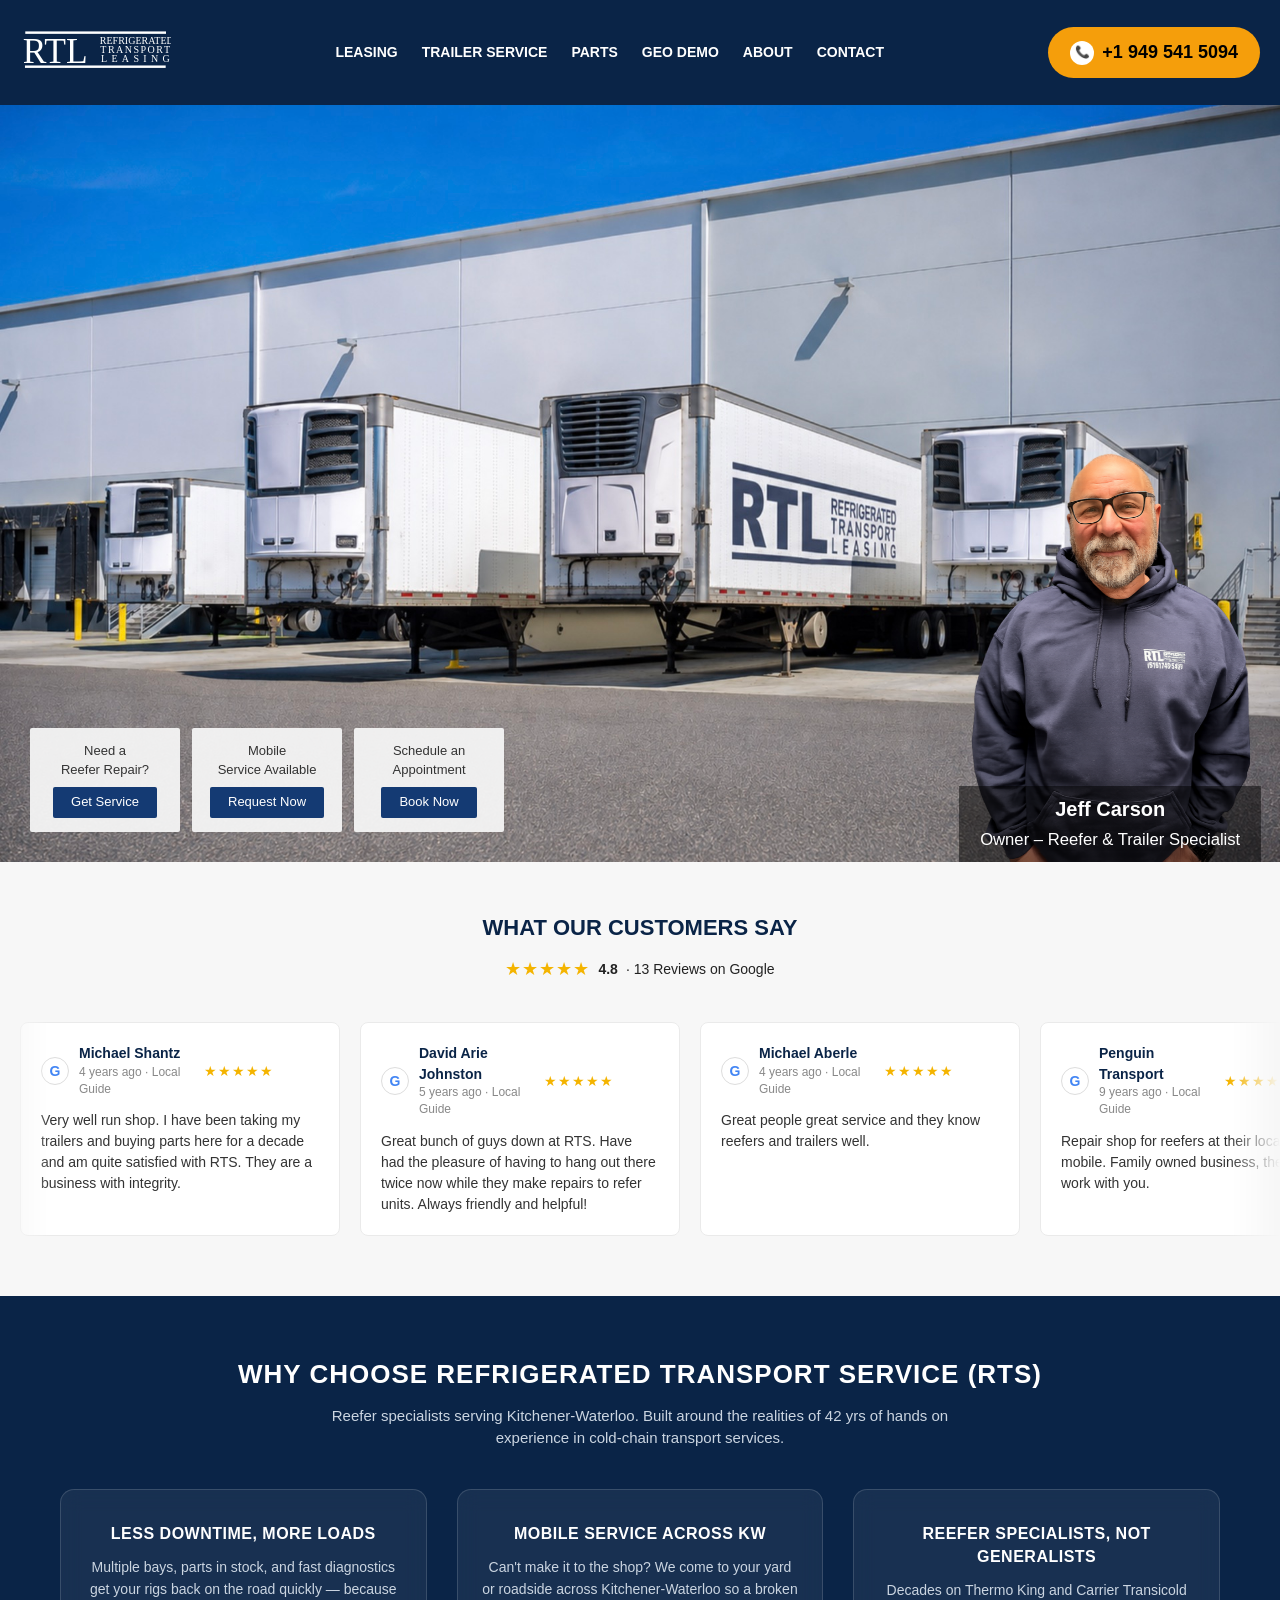
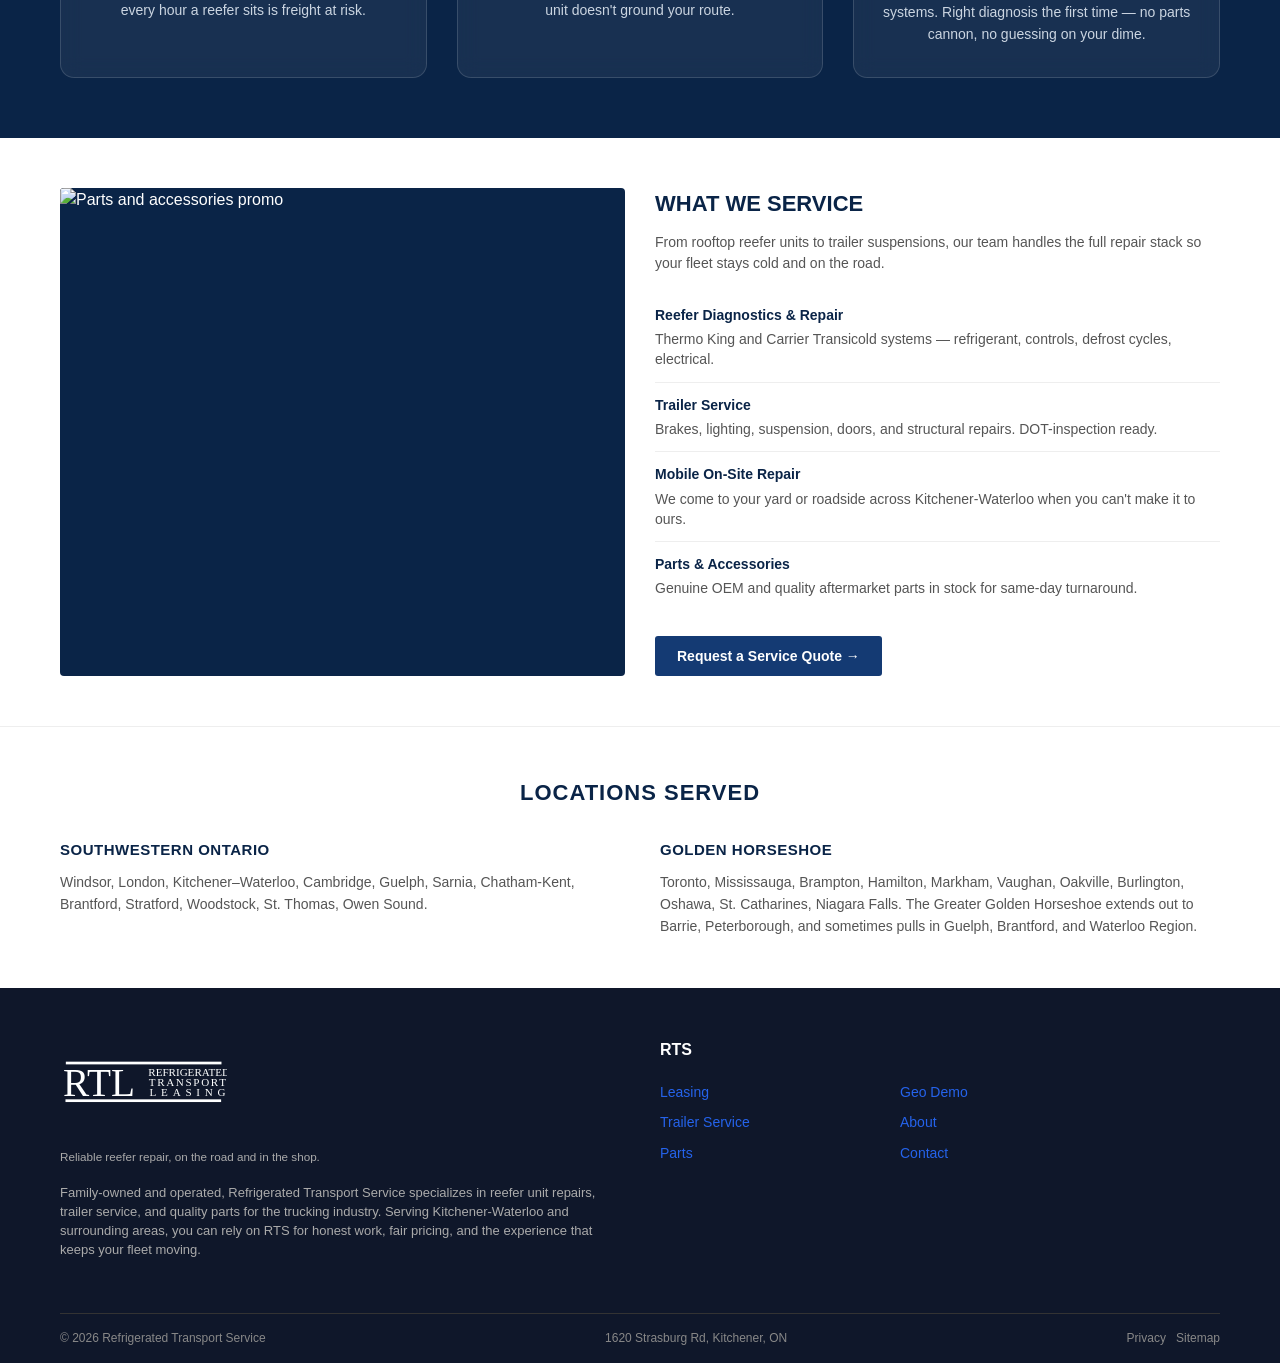
==== commit 84c8019f: "Refresh hero image, logo, footer nav, and resize logos - New hero image (RTL-branded reefer trailers" ====
--- a/index.html
+++ b/index.html
@@ -282,30 +282,20 @@
             areas, you can rely on RTS for honest work, fair pricing, and the experience that keeps your fleet
             moving.
           </p>
-          <a href="#" class="learn-more">Learn More</a>
         </div>
 
         <div>
           <h4>RTS</h4>
           <ul>
-            <li><a href="#">Reefer Repair</a></li>
-            <li><a href="#">Trailer Service</a></li>
-            <li><a href="#">Mobile Service</a></li>
-            <li><a href="#">Parts &amp; Accessories</a></li>
-            <li><a href="#">About Us</a></li>
-            <li><a href="#">Contact</a></li>
+            <li><a href="leasing.html">Leasing</a></li>
+            <li><a href="trailer-service.html">Trailer Service</a></li>
+            <li><a href="parts.html">Parts</a></li>
+            <li><a href="geo-demo/index.html">Geo Demo</a></li>
+            <li><a href="about.html">About</a></li>
+            <li><a href="contact.html">Contact</a></li>
           </ul>
         </div>
 
-        <div>
-          <h4>Get RTS news, service tips and updates.<br>Subscribe below.</h4>
-          <form class="newsletter" onsubmit="event.preventDefault();">
-            <label style="display:block;margin-bottom:8px;font-size:13px;">Email Address *</label>
-            <input type="email" placeholder="">
-            <button type="submit">Subscribe</button>
-          </form>
-          <p style="margin-top:24px;">Follow RTS</p>
-        </div>
       </div>
 
       <div class="footer-bottom">
--- a/styles.css
+++ b/styles.css
@@ -41,7 +41,7 @@
   align-items: center;
   gap: 12px;
 }
-.main-nav .logo img { height: 68px; width: auto; }
+.main-nav .logo img { height: 85px; width: auto; }
 .hamburger {
   display: none;
   flex-direction: column;
@@ -144,14 +144,14 @@
   color: #fff;
 }
 .hero-expert img {
-  height: 280px;
+  height: 420px;
   width: auto;
   display: block;
 }
 .hero-expert .name {
   background: rgba(0,0,0,0.5);
-  padding: 6px 14px;
-  font-size: 13px;
+  padding: 9px 21px;
+  font-size: 20px;
   position: absolute;
   bottom: 0;
   left: 50%;
@@ -466,6 +466,21 @@
   text-align: right;
   color: var(--primary-dark);
   font-weight: 500;
+}
+
+/* Parts page: product-card image slot at top of each spec-block */
+.parts-page .spec-block { overflow: hidden; }
+.part-image {
+  height: 180px;
+  background: #e5e7eb;
+  margin: -20px -20px 16px;
+  overflow: hidden;
+}
+.part-image img {
+  width: 100%;
+  height: 100%;
+  object-fit: cover;
+  display: block;
 }
 
 .info-item {
@@ -745,10 +760,10 @@
 }
 .footer-grid {
   display: grid;
-  grid-template-columns: 1.5fr 1fr 1.5fr;
+  grid-template-columns: 1fr 1fr;
   gap: 40px;
 }
-footer .logo img { height: 75px; width: auto; margin-bottom: 14px; }
+footer .logo img { height: 94px; width: auto; margin-bottom: 14px; }
 footer h4 {
   color: #fff;
   font-size: 16px;
@@ -758,8 +773,11 @@
   list-style: none;
   padding: 0;
   margin: 0;
-}
-footer ul li { padding: 5px 0; }
+  column-count: 2;
+  column-gap: 80px;
+  max-width: 400px;
+}
+footer ul li { padding: 5px 0; break-inside: avoid; }
 footer ul li a { color: var(--primary-light); }
 footer .learn-more { color: var(--primary-light); text-decoration: underline; font-size: 13px; }
 .newsletter input[type="email"] {
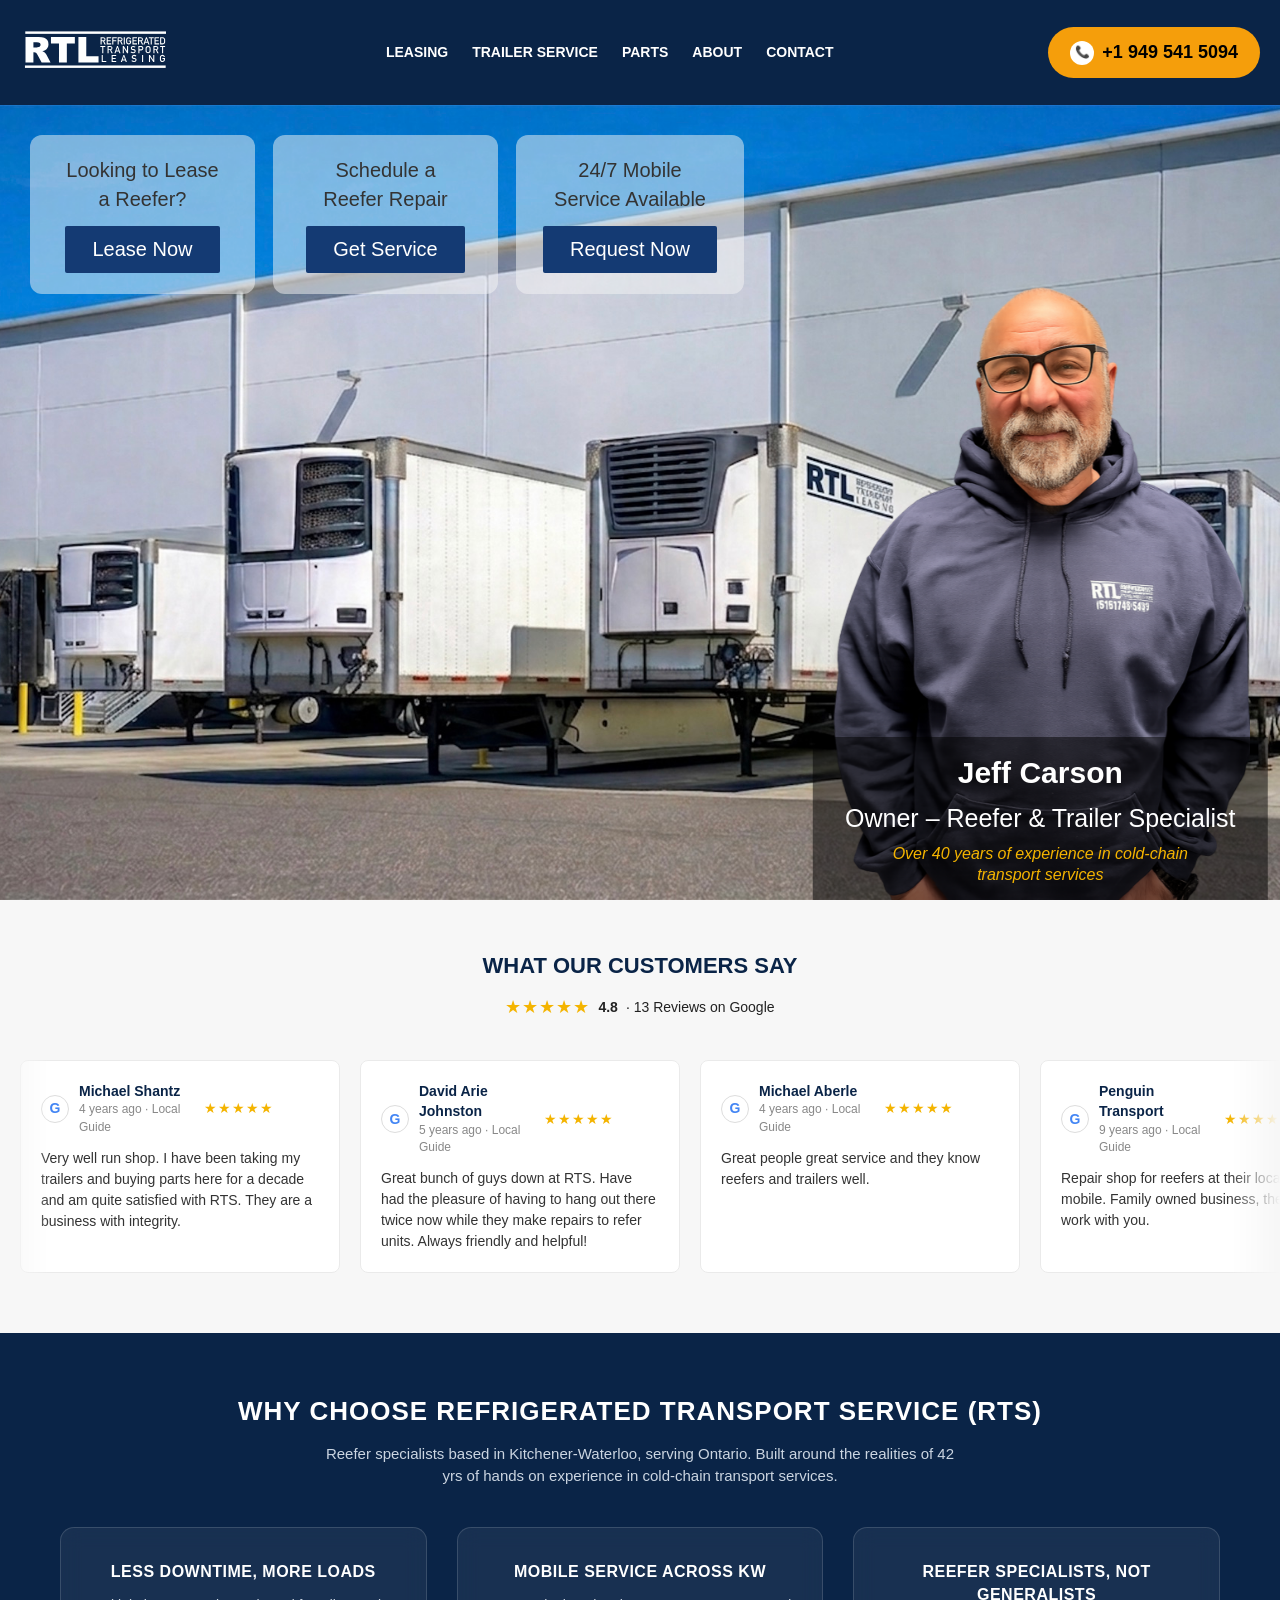
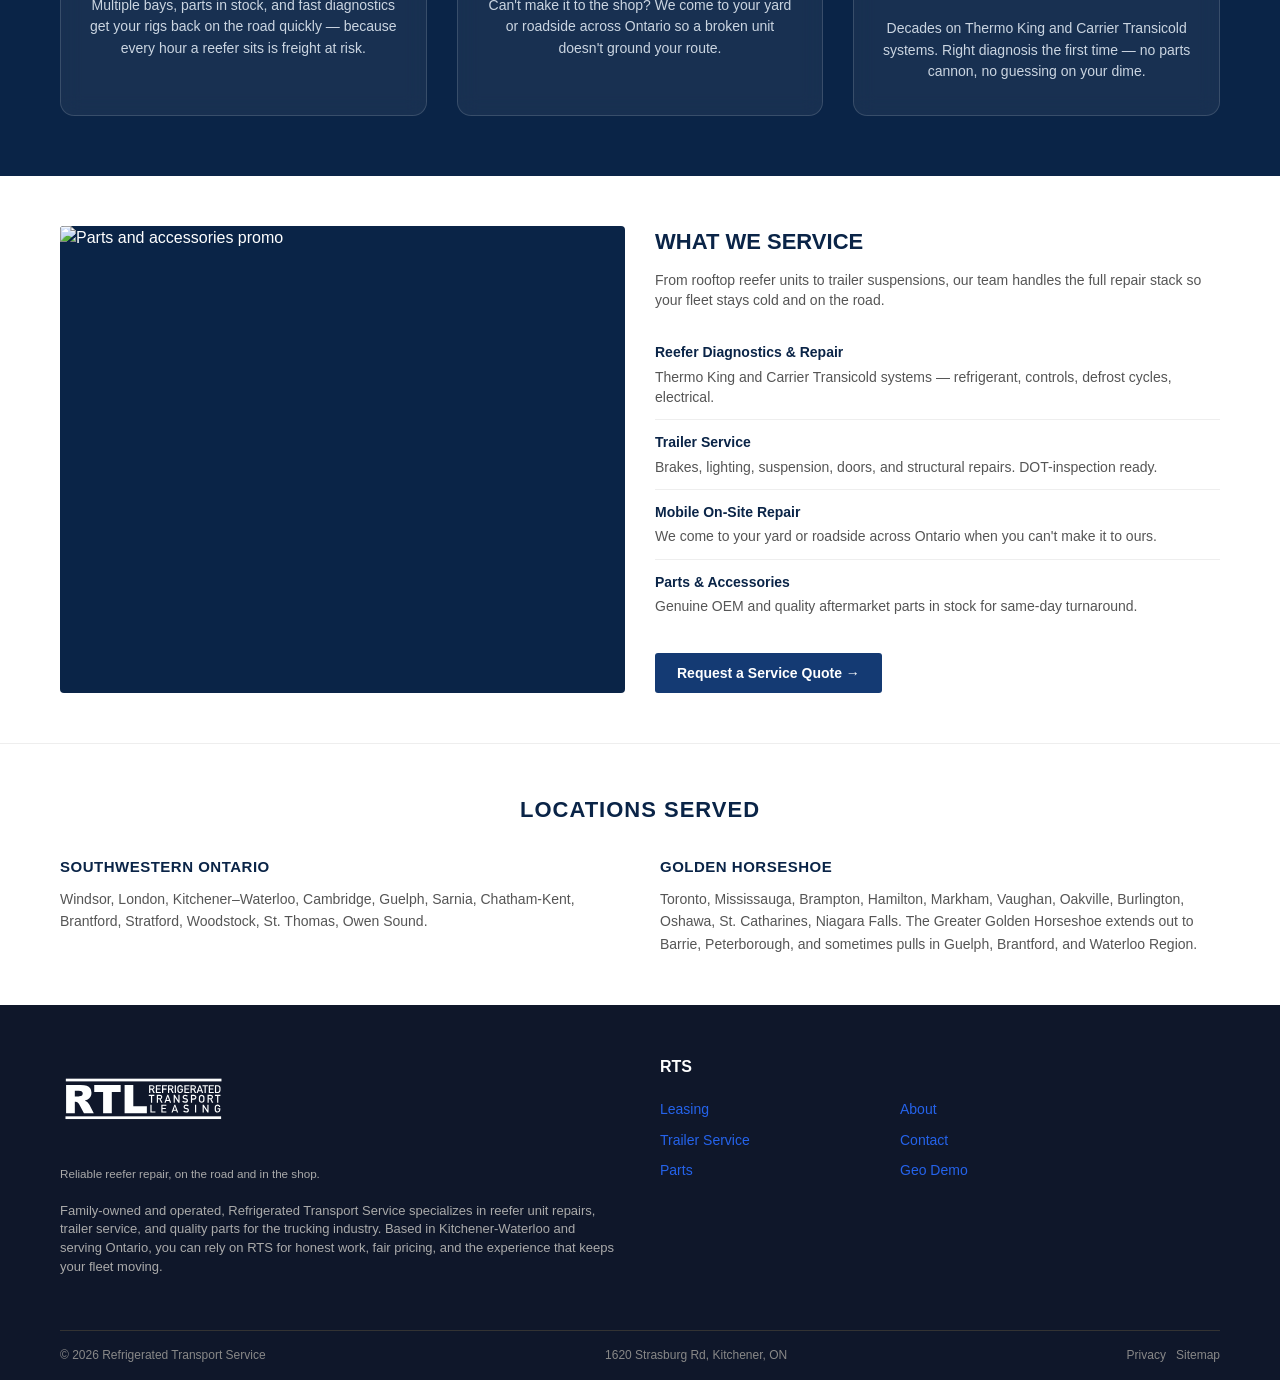
==== commit 80ab636a: "Mobile: remove gap between Jeff portrait and footer Switched .mobile-jeff to flex layout (instead of" ====
--- a/index.html
+++ b/index.html
@@ -4,8 +4,8 @@
 <meta charset="UTF-8">
 <meta name="viewport" content="width=device-width, initial-scale=1.0">
 <title>Welcome to Refrigerated Transport Service – Kitchener</title>
-<link rel="stylesheet" href="styles.css">
-<script type="application/ld+json">{"@context":"https://schema.org","@type":"LocalBusiness","@id":"#refrigerated-transport-service-(rts)","name":"Refrigerated Transport Service (RTS)","address":{"@type":"PostalAddress","streetAddress":"1620 Strasburg Rd, Kitchener, ON N2R 1E9","addressLocality":"Kitchener"},"telephone":"+1 949 541 5094","openingHoursSpecification":[{"@type":"OpeningHoursSpecification","dayOfWeek":"Monday","opens":"08:00","closes":"16:30"},{"@type":"OpeningHoursSpecification","dayOfWeek":"Tuesday","opens":"08:00","closes":"16:30"},{"@type":"OpeningHoursSpecification","dayOfWeek":"Wednesday","opens":"08:00","closes":"16:30"},{"@type":"OpeningHoursSpecification","dayOfWeek":"Thursday","opens":"08:00","closes":"16:30"},{"@type":"OpeningHoursSpecification","dayOfWeek":"Friday","opens":"08:00","closes":"15:30"}],"aggregateRating":{"@type":"AggregateRating","ratingValue":4.8,"reviewCount":13},"areaServed":[{"@type":"City","name":"Kitchener"},{"@type":"Place","name":"Cambridge"},{"@type":"Place","name":"Guelph"},{"@type":"Place","name":"Windsor"},{"@type":"Place","name":"London"},{"@type":"Place","name":"Sarnia"},{"@type":"Place","name":"Chatham-Kent"},{"@type":"Place","name":"Brantford"},{"@type":"Place","name":"Stratford"},{"@type":"Place","name":"Woodstock"},{"@type":"Place","name":"St. Thomas"},{"@type":"Place","name":"Owen Sound"},{"@type":"Place","name":"Toronto"},{"@type":"Place","name":"Mississauga"},{"@type":"Place","name":"Brampton"},{"@type":"Place","name":"Hamilton"},{"@type":"Place","name":"Markham"},{"@type":"Place","name":"Vaughan"},{"@type":"Place","name":"Oakville"},{"@type":"Place","name":"Burlington"},{"@type":"Place","name":"Oshawa"},{"@type":"Place","name":"St. Catharines"},{"@type":"Place","name":"Niagara Falls"},{"@type":"Place","name":"Barrie"},{"@type":"Place","name":"Peterborough"},{"@type":"Place","name":"Waterloo Region"}],"hasOfferCatalog":{"@type":"OfferCatalog","name":"Refrigerated Transport Service (RTS) Services","itemListElement":[{"@type":"Service","name":"Reefer Diagnostics & Repair","description":"Service Thermo King SLX/SLX-i and Carrier Transicold Vector and X4 systems. Refrigerant levels, defrost cycles, control-board issues, electrical, and routine preventive maintenance. Handle R-404A, R-452A, and A2L refrigerants (R-454C). Top-ups, recharges, and full evacuations to spec.","provider":{"@type":"LocalBusiness","name":"Refrigerated Transport Service (RTS)"},"areaServed":{"@type":"City","name":"Kitchener"}},{"@type":"Service","name":"Trailer Service & Repair","description":"Brakes, lighting, suspension, doors, and structural repairs. Keep trailers DOT-inspection ready and back on the road quickly. From routine maintenance to emergency fixes for Utility, Great Dane, Wabash, and Hyundai trailers.","provider":{"@type":"LocalBusiness","name":"Refrigerated Transport Service (RTS)"},"areaServed":{"@type":"City","name":"Kitchener"}},{"@type":"Service","name":"Mobile On-Site Repair","description":"Come to your yard or roadside across Kitchener-Waterloo to get equipment back on the road quickly, minimizing downtime and protecting loads. Critical for cold-chain fleets where every hour a reefer is broken means freight at risk.","provider":{"@type":"LocalBusiness","name":"Refrigerated Transport Service (RTS)"},"areaServed":{"@type":"City","name":"Kitchener"}},{"@type":"Service","name":"Parts & Accessories","description":"Genuine OEM and quality aftermarket parts in stock for same-day turnaround. Drive belts, door seals, gaskets, filters, refrigerant, temperature sensors, brake and suspension components \u2014 all DOT-spec.","provider":{"@type":"LocalBusiness","name":"Refrigerated Transport Service (RTS)"},"areaServed":{"@type":"City","name":"Kitchener"}},{"@type":"Service","name":"Refrigerated Trailer Leasing","description":"53' reefer trailers for rent. Outside: 53' L \u00d7 102\u215c' W \u00d7 13' 6' H. Inside: 52.58' L \u00d7 97\u00bd' W \u00d7 104\u215b' H. GVWR 65,000 lbs, payload 55,000 lbs. Designed to maintain specific temperatures for safe transport of perishables.","provider":{"@type":"LocalBusiness","name":"Refrigerated Transport Service (RTS)"},"areaServed":{"@type":"City","name":"Kitchener"}}]}}</script>
+<link rel="stylesheet" href="styles.css?v=3">
+<script type="application/ld+json">{"@context":"https://schema.org","@type":"LocalBusiness","@id":"#refrigerated-transport-service-(rts)","name":"Refrigerated Transport Service (RTS)","address":{"@type":"PostalAddress","streetAddress":"1620 Strasburg Rd, Kitchener, ON N2R 1E9","addressLocality":"Kitchener"},"telephone":"+1 949 541 5094","openingHoursSpecification":[{"@type":"OpeningHoursSpecification","dayOfWeek":"Monday","opens":"08:00","closes":"16:30"},{"@type":"OpeningHoursSpecification","dayOfWeek":"Tuesday","opens":"08:00","closes":"16:30"},{"@type":"OpeningHoursSpecification","dayOfWeek":"Wednesday","opens":"08:00","closes":"16:30"},{"@type":"OpeningHoursSpecification","dayOfWeek":"Thursday","opens":"08:00","closes":"16:30"},{"@type":"OpeningHoursSpecification","dayOfWeek":"Friday","opens":"08:00","closes":"15:30"}],"aggregateRating":{"@type":"AggregateRating","ratingValue":4.8,"reviewCount":13},"areaServed":[{"@type":"City","name":"Kitchener"},{"@type":"Place","name":"Cambridge"},{"@type":"Place","name":"Guelph"},{"@type":"Place","name":"Windsor"},{"@type":"Place","name":"London"},{"@type":"Place","name":"Sarnia"},{"@type":"Place","name":"Chatham-Kent"},{"@type":"Place","name":"Brantford"},{"@type":"Place","name":"Stratford"},{"@type":"Place","name":"Woodstock"},{"@type":"Place","name":"St. Thomas"},{"@type":"Place","name":"Owen Sound"},{"@type":"Place","name":"Toronto"},{"@type":"Place","name":"Mississauga"},{"@type":"Place","name":"Brampton"},{"@type":"Place","name":"Hamilton"},{"@type":"Place","name":"Markham"},{"@type":"Place","name":"Vaughan"},{"@type":"Place","name":"Oakville"},{"@type":"Place","name":"Burlington"},{"@type":"Place","name":"Oshawa"},{"@type":"Place","name":"St. Catharines"},{"@type":"Place","name":"Niagara Falls"},{"@type":"Place","name":"Barrie"},{"@type":"Place","name":"Peterborough"},{"@type":"Place","name":"Waterloo Region"}],"hasOfferCatalog":{"@type":"OfferCatalog","name":"Refrigerated Transport Service (RTS) Services","itemListElement":[{"@type":"Service","name":"Reefer Diagnostics & Repair","description":"Service Thermo King SLX/SLX-i and Carrier Transicold Vector and X4 systems. Refrigerant levels, defrost cycles, control-board issues, electrical, and routine preventive maintenance. Handle R-404A, R-452A, and A2L refrigerants (R-454C). Top-ups, recharges, and full evacuations to spec.","provider":{"@type":"LocalBusiness","name":"Refrigerated Transport Service (RTS)"},"areaServed":{"@type":"AdministrativeArea","name":"Ontario"}},{"@type":"Service","name":"Trailer Service & Repair","description":"Brakes, lighting, suspension, doors, and structural repairs. Keep trailers DOT-inspection ready and back on the road quickly. From routine maintenance to emergency fixes for Utility, Great Dane, Wabash, and Hyundai trailers.","provider":{"@type":"LocalBusiness","name":"Refrigerated Transport Service (RTS)"},"areaServed":{"@type":"AdministrativeArea","name":"Ontario"}},{"@type":"Service","name":"Mobile On-Site Repair","description":"Come to your yard or roadside across Ontario to get equipment back on the road quickly, minimizing downtime and protecting loads. Critical for cold-chain fleets where every hour a reefer is broken means freight at risk.","provider":{"@type":"LocalBusiness","name":"Refrigerated Transport Service (RTS)"},"areaServed":{"@type":"AdministrativeArea","name":"Ontario"}},{"@type":"Service","name":"Parts & Accessories","description":"Genuine OEM and quality aftermarket parts in stock for same-day turnaround. Drive belts, door seals, gaskets, filters, refrigerant, temperature sensors, brake and suspension components \u2014 all DOT-spec.","provider":{"@type":"LocalBusiness","name":"Refrigerated Transport Service (RTS)"},"areaServed":{"@type":"AdministrativeArea","name":"Ontario"}},{"@type":"Service","name":"Refrigerated Trailer Leasing","description":"53' reefer trailers for rent. Outside: 53' L \u00d7 102\u215c' W \u00d7 13' 6' H. Inside: 52.58' L \u00d7 97\u00bd' W \u00d7 104\u215b' H. GVWR 65,000 lbs, payload 55,000 lbs. Designed to maintain specific temperatures for safe transport of perishables.","provider":{"@type":"LocalBusiness","name":"Refrigerated Transport Service (RTS)"},"areaServed":{"@type":"AdministrativeArea","name":"Ontario"}}]}}</script>
 </head>
 <body>
 
@@ -23,7 +23,6 @@
       <li><a href="leasing.html">LEASING</a></li>
       <li><a href="trailer-service.html">TRAILER SERVICE</a></li>
       <li><a href="parts.html">PARTS</a></li>
-      <li><a href="geo-demo/index.html">GEO DEMO</a></li>
       <li><a href="about.html">ABOUT</a></li>
       <li><a href="contact.html">CONTACT</a></li>
     </ul>
@@ -37,17 +36,18 @@
          onerror="this.onerror=null;this.src='https://placehold.co/1600x500/0a2447/ffffff?text=HERO+IMAGE+%E2%80%93+REFRIGERATED+TRAILER+ON+THE+ROAD';"
          alt="Refrigerated trailer hero">
     <div class="hero-cards">
+      <a href="tel:+19495415094" class="phone-btn hero-phone">+1 949 541 5094</a>
       <div class="hero-card">
-        <div class="label">Need a<br>Reefer Repair?</div>
+        <div class="label">Looking to Lease<br>a Reefer?</div>
+        <a href="#" class="btn">Lease Now</a>
+      </div>
+      <div class="hero-card">
+        <div class="label">Schedule a<br>Reefer Repair</div>
         <a href="#" class="btn">Get Service</a>
       </div>
       <div class="hero-card primary">
-        <div class="label">Mobile<br>Service Available</div>
+        <div class="label">24/7 Mobile<br>Service Available</div>
         <a href="#" class="btn">Request Now</a>
-      </div>
-      <div class="hero-card">
-        <div class="label">Schedule an<br>Appointment</div>
-        <a href="#" class="btn">Book Now</a>
       </div>
     </div>
     <div class="hero-expert">
@@ -57,6 +57,7 @@
       <div class="name">
         <strong>Jeff Carson</strong><br>
         <small>Owner – Reefer &amp; Trailer Specialist</small>
+        <small class="experience">Over 40 years of experience in cold-chain transport services</small>
       </div>
     </div>
   </section>
@@ -196,7 +197,7 @@
   <section class="benefits-section">
     <div class="container">
       <h2>Why Choose Refrigerated Transport Service (RTS)</h2>
-      <p class="benefits-intro">Reefer specialists serving Kitchener-Waterloo. Built around the realities of 42 yrs of hands on experience in cold-chain transport services.</p>
+      <p class="benefits-intro">Reefer specialists based in Kitchener-Waterloo, serving Ontario. Built around the realities of 42 yrs of hands on experience in cold-chain transport services.</p>
       <div class="benefits-grid">
         <div class="benefit-card">
           <h3>Less Downtime, More Loads</h3>
@@ -204,7 +205,7 @@
         </div>
         <div class="benefit-card">
           <h3>Mobile Service Across KW</h3>
-          <p>Can't make it to the shop? We come to your yard or roadside across Kitchener-Waterloo so a broken unit doesn't ground your route.</p>
+          <p>Can't make it to the shop? We come to your yard or roadside across Ontario so a broken unit doesn't ground your route.</p>
         </div>
         <div class="benefit-card">
           <h3>Reefer Specialists, Not Generalists</h3>
@@ -236,7 +237,7 @@
           </li>
           <li>
             <strong>Mobile On-Site Repair</strong>
-            <span>We come to your yard or roadside across Kitchener-Waterloo when you can't make it to ours.</span>
+            <span>We come to your yard or roadside across Ontario when you can't make it to ours.</span>
           </li>
           <li>
             <strong>Parts &amp; Accessories</strong>
@@ -261,6 +262,18 @@
           <h3>Golden Horseshoe</h3>
           <p>Toronto, Mississauga, Brampton, Hamilton, Markham, Vaughan, Oakville, Burlington, Oshawa, St. Catharines, Niagara Falls. The Greater Golden Horseshoe extends out to Barrie, Peterborough, and sometimes pulls in Guelph, Brantford, and Waterloo Region.</p>
         </div>
+      </div>
+    </div>
+  </section>
+
+  <!-- Mobile-only Jeff portrait, anchored above the footer -->
+  <section class="mobile-jeff" aria-hidden="false">
+    <div class="mobile-jeff-inner">
+      <img src="assets/owner.png" alt="Owner Jeff Carson">
+      <div class="name">
+        <strong>Jeff Carson</strong><br>
+        <small>Owner – Reefer &amp; Trailer Specialist</small>
+        <small class="experience">Over 40 years of experience in cold-chain transport services</small>
       </div>
     </div>
   </section>
@@ -278,8 +291,8 @@
           <small style="color:#aaa;">Reliable reefer repair, on the road and in the shop.</small>
           <p style="margin-top:18px;color:#aaa;font-size:13px;">
             Family-owned and operated, Refrigerated Transport Service specializes in reefer unit repairs, trailer
-            service, and quality parts for the trucking industry. Serving Kitchener-Waterloo and surrounding
-            areas, you can rely on RTS for honest work, fair pricing, and the experience that keeps your fleet
+            service, and quality parts for the trucking industry. Based in Kitchener-Waterloo and serving
+            Ontario, you can rely on RTS for honest work, fair pricing, and the experience that keeps your fleet
             moving.
           </p>
         </div>
@@ -290,9 +303,9 @@
             <li><a href="leasing.html">Leasing</a></li>
             <li><a href="trailer-service.html">Trailer Service</a></li>
             <li><a href="parts.html">Parts</a></li>
-            <li><a href="geo-demo/index.html">Geo Demo</a></li>
             <li><a href="about.html">About</a></li>
             <li><a href="contact.html">Contact</a></li>
+            <li><a href="geo-demo/index.html">Geo Demo</a></li>
           </ul>
         </div>
 
--- a/styles.css
+++ b/styles.css
@@ -103,38 +103,50 @@
   position: relative;
   background: var(--primary-dark);
   overflow: hidden;
+  height: calc(100vh - 105px);
+  min-height: 520px;
 }
 .hero img.hero-bg {
   width: 100%;
-  height: auto;
+  height: 100%;
+  object-fit: cover;
   display: block;
 }
 .hero-cards {
   position: absolute;
-  bottom: 30px;
+  top: 30px;
   left: 30px;
   display: flex;
-  gap: 12px;
-}
+  gap: 18px;
+}
+.hero-phone { display: none; }
+
+/* Mobile-only Jeff portrait above the footer (hidden on desktop) */
+.mobile-jeff { display: none; }
 .hero-card {
-  background: rgba(245, 245, 245, 0.95);
-  padding: 14px 18px;
-  text-align: center;
-  min-width: 150px;
-  border-radius: 2px;
+  background: rgba(245, 245, 245, 0.5);
+  padding: 21px 27px;
+  text-align: center;
+  min-width: 225px;
+  border-radius: 12px;
 }
 .hero-card .label {
-  font-size: 13px;
+  font-size: 20px;
   color: #333;
-  margin-bottom: 8px;
+  margin-bottom: 12px;
 }
 .hero-card .btn {
   display: inline-block;
-  padding: 6px 18px;
+  padding: 9px 27px;
   background: var(--primary);
   color: #fff;
-  font-size: 13px;
+  font-size: 20px;
   border-radius: 2px;
+  transition: background 0.2s ease, color 0.2s ease;
+}
+.hero-card .btn:hover {
+  background: var(--cta);
+  color: #000;
 }
 .hero-expert {
   position: absolute;
@@ -144,19 +156,29 @@
   color: #fff;
 }
 .hero-expert img {
-  height: 420px;
+  height: 630px;
   width: auto;
   display: block;
 }
 .hero-expert .name {
   background: rgba(0,0,0,0.5);
-  padding: 9px 21px;
-  font-size: 20px;
+  padding: 14px 32px;
+  font-size: 30px;
   position: absolute;
   bottom: 0;
   left: 50%;
   transform: translateX(-50%);
   white-space: nowrap;
+}
+.hero-expert .name .experience {
+  display: block;
+  white-space: normal;
+  font-size: 16px;
+  max-width: 360px;
+  margin: 6px auto 0;
+  line-height: 1.3;
+  font-style: italic;
+  color: var(--accent);
 }
 
 /* ---------- Welcome / About section ---------- */
@@ -812,13 +834,58 @@
     grid-template-columns: 1fr;
   }
   .hero-cards {
-    position: static;
-    padding: 20px;
     flex-direction: column;
-    gap: 12px;
-  }
-  .hero-cards .hero-card { width: 100%; }
+    top: 20px;
+    left: 20px;
+    right: 20px;
+    gap: 10px;
+  }
+  .hero-cards .hero-card {
+    min-width: 0;
+    padding: 14px 20px;
+    background: rgba(0, 0, 0, 0.5);
+  }
+  .hero-cards .hero-card .label { font-size: 16px; margin-bottom: 8px; color: #fff; }
+  .hero-cards .hero-card .btn { padding: 7px 20px; font-size: 16px; }
   .hero-expert { display: none; }
+
+  /* Show Jeff portrait above the footer on mobile */
+  .mobile-jeff {
+    display: flex;
+    justify-content: center;
+    padding-top: 40px;
+    font-size: 0;
+  }
+  .mobile-jeff-inner {
+    position: relative;
+  }
+  .mobile-jeff img {
+    height: 360px;
+    width: auto;
+    display: block;
+    margin: 0 auto;
+  }
+  .mobile-jeff .name {
+    background: rgba(0,0,0,0.5);
+    padding: 10px 22px;
+    font-size: 22px;
+    color: #fff;
+    position: absolute;
+    bottom: 0;
+    left: 50%;
+    transform: translateX(-50%);
+    white-space: nowrap;
+  }
+  .mobile-jeff .name .experience {
+    display: block;
+    white-space: normal;
+    font-size: 14px;
+    max-width: 300px;
+    margin: 6px auto 0;
+    line-height: 1.3;
+    font-style: italic;
+    color: var(--accent);
+  }
 
   /* Hamburger nav */
   .hamburger { display: flex; }
@@ -828,6 +895,9 @@
     display: none;
     flex-basis: 100%;
   }
+
+  /* Phone button visible inside the hero, above the CTA cards */
+  .hero-phone { display: inline-flex; align-self: center; }
   .main-nav.open .nav-links {
     display: flex;
     flex-direction: column;
@@ -839,12 +909,6 @@
     padding: 12px 4px;
     border-top: 1px solid rgba(255, 255, 255, 0.1);
   }
-  .main-nav.open .phone-btn {
-    display: inline-flex;
-    justify-content: center;
-    align-self: stretch;
-    margin: 10px 0 6px;
-  }
 
   /* Burger -> X */
   .main-nav.open .hamburger span:nth-child(1) { transform: translateY(8px) rotate(45deg); }
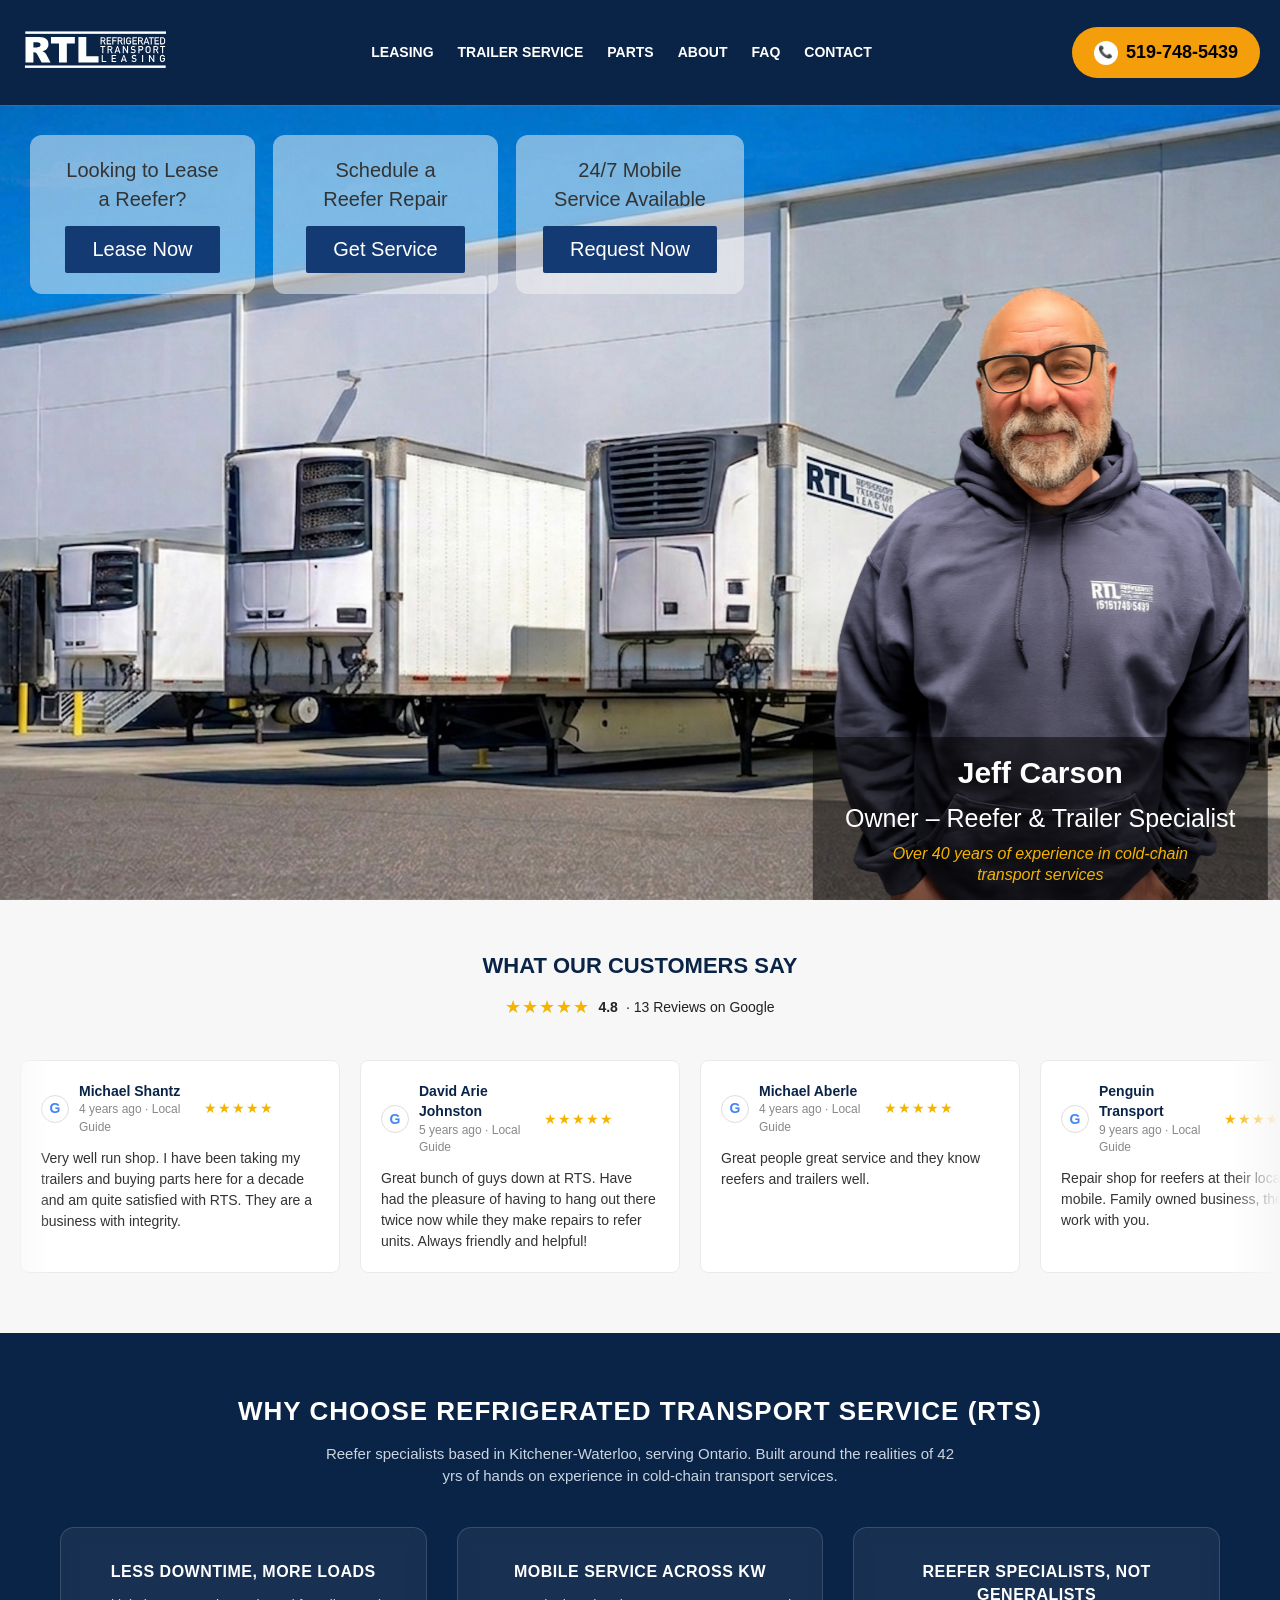
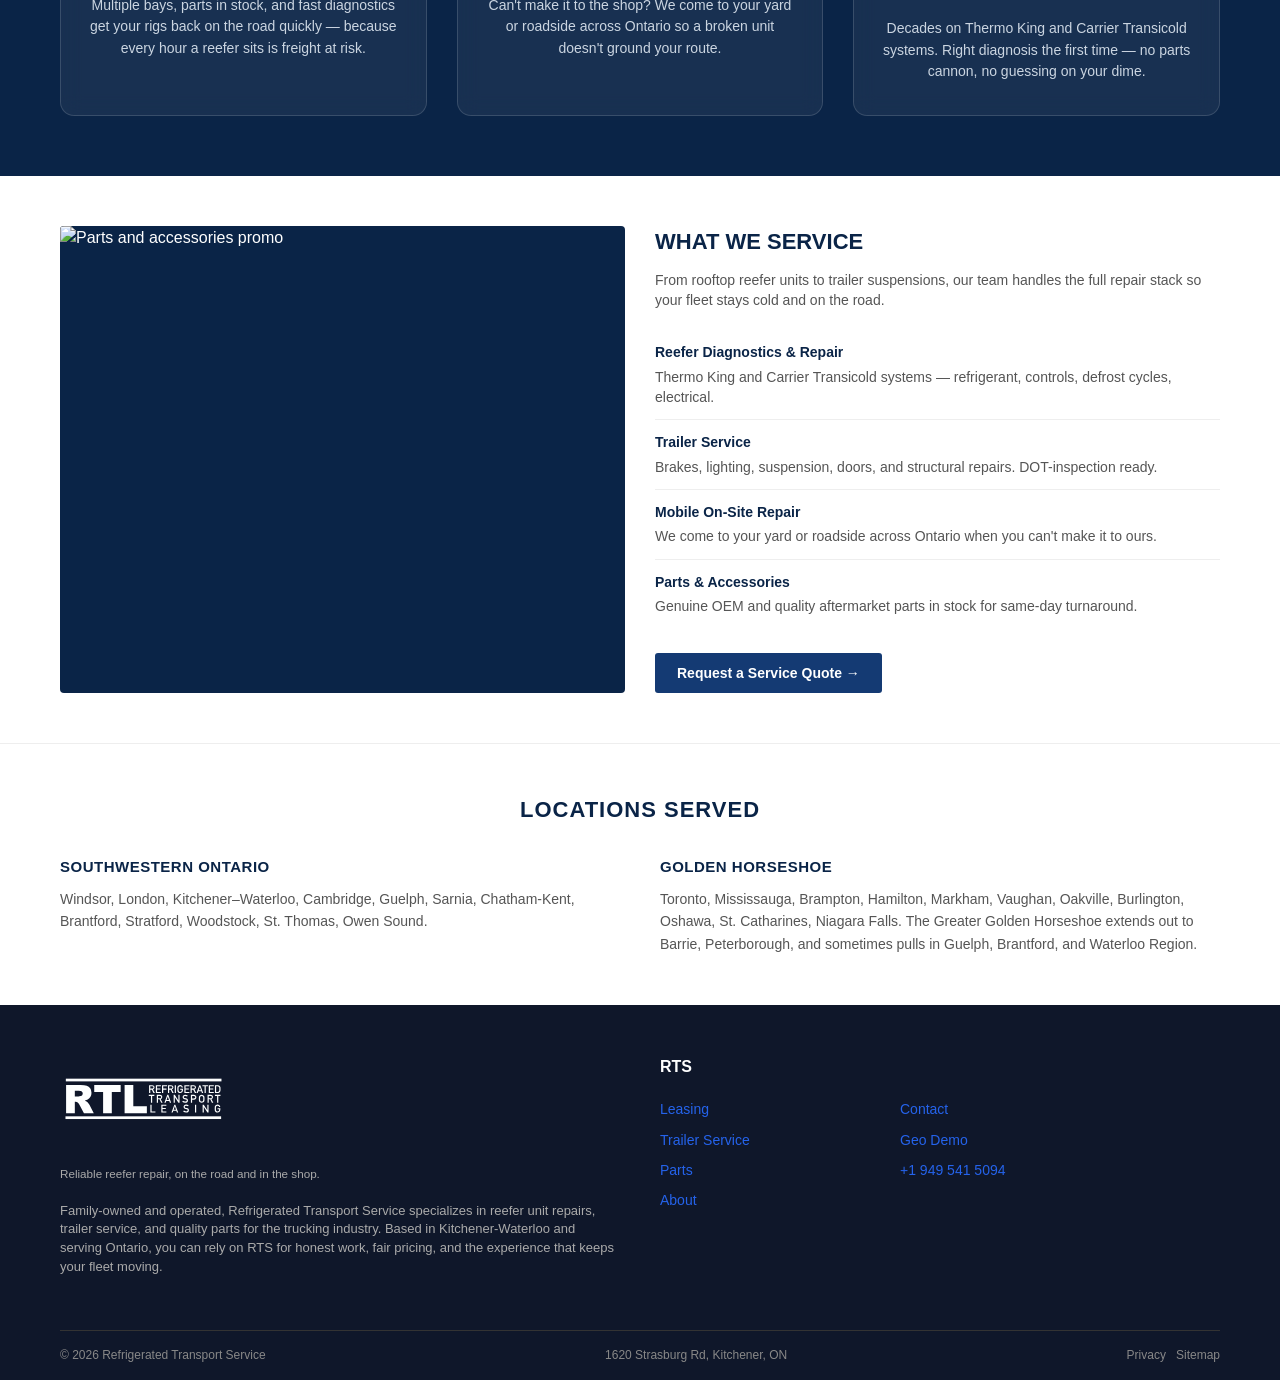
==== commit 2130cfe9: "Add FAQ page with interactive reefer explainer and link it in main nav Co-Authored-By: Claude Opus 4" ====
--- a/index.html
+++ b/index.html
@@ -4,8 +4,8 @@
 <meta charset="UTF-8">
 <meta name="viewport" content="width=device-width, initial-scale=1.0">
 <title>Welcome to Refrigerated Transport Service – Kitchener</title>
-<link rel="stylesheet" href="styles.css?v=3">
-<script type="application/ld+json">{"@context":"https://schema.org","@type":"LocalBusiness","@id":"#refrigerated-transport-service-(rts)","name":"Refrigerated Transport Service (RTS)","address":{"@type":"PostalAddress","streetAddress":"1620 Strasburg Rd, Kitchener, ON N2R 1E9","addressLocality":"Kitchener"},"telephone":"+1 949 541 5094","openingHoursSpecification":[{"@type":"OpeningHoursSpecification","dayOfWeek":"Monday","opens":"08:00","closes":"16:30"},{"@type":"OpeningHoursSpecification","dayOfWeek":"Tuesday","opens":"08:00","closes":"16:30"},{"@type":"OpeningHoursSpecification","dayOfWeek":"Wednesday","opens":"08:00","closes":"16:30"},{"@type":"OpeningHoursSpecification","dayOfWeek":"Thursday","opens":"08:00","closes":"16:30"},{"@type":"OpeningHoursSpecification","dayOfWeek":"Friday","opens":"08:00","closes":"15:30"}],"aggregateRating":{"@type":"AggregateRating","ratingValue":4.8,"reviewCount":13},"areaServed":[{"@type":"City","name":"Kitchener"},{"@type":"Place","name":"Cambridge"},{"@type":"Place","name":"Guelph"},{"@type":"Place","name":"Windsor"},{"@type":"Place","name":"London"},{"@type":"Place","name":"Sarnia"},{"@type":"Place","name":"Chatham-Kent"},{"@type":"Place","name":"Brantford"},{"@type":"Place","name":"Stratford"},{"@type":"Place","name":"Woodstock"},{"@type":"Place","name":"St. Thomas"},{"@type":"Place","name":"Owen Sound"},{"@type":"Place","name":"Toronto"},{"@type":"Place","name":"Mississauga"},{"@type":"Place","name":"Brampton"},{"@type":"Place","name":"Hamilton"},{"@type":"Place","name":"Markham"},{"@type":"Place","name":"Vaughan"},{"@type":"Place","name":"Oakville"},{"@type":"Place","name":"Burlington"},{"@type":"Place","name":"Oshawa"},{"@type":"Place","name":"St. Catharines"},{"@type":"Place","name":"Niagara Falls"},{"@type":"Place","name":"Barrie"},{"@type":"Place","name":"Peterborough"},{"@type":"Place","name":"Waterloo Region"}],"hasOfferCatalog":{"@type":"OfferCatalog","name":"Refrigerated Transport Service (RTS) Services","itemListElement":[{"@type":"Service","name":"Reefer Diagnostics & Repair","description":"Service Thermo King SLX/SLX-i and Carrier Transicold Vector and X4 systems. Refrigerant levels, defrost cycles, control-board issues, electrical, and routine preventive maintenance. Handle R-404A, R-452A, and A2L refrigerants (R-454C). Top-ups, recharges, and full evacuations to spec.","provider":{"@type":"LocalBusiness","name":"Refrigerated Transport Service (RTS)"},"areaServed":{"@type":"AdministrativeArea","name":"Ontario"}},{"@type":"Service","name":"Trailer Service & Repair","description":"Brakes, lighting, suspension, doors, and structural repairs. Keep trailers DOT-inspection ready and back on the road quickly. From routine maintenance to emergency fixes for Utility, Great Dane, Wabash, and Hyundai trailers.","provider":{"@type":"LocalBusiness","name":"Refrigerated Transport Service (RTS)"},"areaServed":{"@type":"AdministrativeArea","name":"Ontario"}},{"@type":"Service","name":"Mobile On-Site Repair","description":"Come to your yard or roadside across Ontario to get equipment back on the road quickly, minimizing downtime and protecting loads. Critical for cold-chain fleets where every hour a reefer is broken means freight at risk.","provider":{"@type":"LocalBusiness","name":"Refrigerated Transport Service (RTS)"},"areaServed":{"@type":"AdministrativeArea","name":"Ontario"}},{"@type":"Service","name":"Parts & Accessories","description":"Genuine OEM and quality aftermarket parts in stock for same-day turnaround. Drive belts, door seals, gaskets, filters, refrigerant, temperature sensors, brake and suspension components \u2014 all DOT-spec.","provider":{"@type":"LocalBusiness","name":"Refrigerated Transport Service (RTS)"},"areaServed":{"@type":"AdministrativeArea","name":"Ontario"}},{"@type":"Service","name":"Refrigerated Trailer Leasing","description":"53' reefer trailers for rent. Outside: 53' L \u00d7 102\u215c' W \u00d7 13' 6' H. Inside: 52.58' L \u00d7 97\u00bd' W \u00d7 104\u215b' H. GVWR 65,000 lbs, payload 55,000 lbs. Designed to maintain specific temperatures for safe transport of perishables.","provider":{"@type":"LocalBusiness","name":"Refrigerated Transport Service (RTS)"},"areaServed":{"@type":"AdministrativeArea","name":"Ontario"}}]}}</script>
+<link rel="stylesheet" href="styles.css?v=4">
+<script type="application/ld+json">{"@context":"https://schema.org","@type":"LocalBusiness","@id":"#refrigerated-transport-service-(rts)","name":"Refrigerated Transport Service (RTS)","address":{"@type":"PostalAddress","streetAddress":"1620 Strasburg Rd, Kitchener, ON N2R 1E9","addressLocality":"Kitchener"},"telephone":"519-748-5439","openingHoursSpecification":[{"@type":"OpeningHoursSpecification","dayOfWeek":"Monday","opens":"08:00","closes":"16:30"},{"@type":"OpeningHoursSpecification","dayOfWeek":"Tuesday","opens":"08:00","closes":"16:30"},{"@type":"OpeningHoursSpecification","dayOfWeek":"Wednesday","opens":"08:00","closes":"16:30"},{"@type":"OpeningHoursSpecification","dayOfWeek":"Thursday","opens":"08:00","closes":"16:30"},{"@type":"OpeningHoursSpecification","dayOfWeek":"Friday","opens":"08:00","closes":"15:30"}],"aggregateRating":{"@type":"AggregateRating","ratingValue":4.8,"reviewCount":13},"areaServed":[{"@type":"City","name":"Kitchener"},{"@type":"Place","name":"Cambridge"},{"@type":"Place","name":"Guelph"},{"@type":"Place","name":"Windsor"},{"@type":"Place","name":"London"},{"@type":"Place","name":"Sarnia"},{"@type":"Place","name":"Chatham-Kent"},{"@type":"Place","name":"Brantford"},{"@type":"Place","name":"Stratford"},{"@type":"Place","name":"Woodstock"},{"@type":"Place","name":"St. Thomas"},{"@type":"Place","name":"Owen Sound"},{"@type":"Place","name":"Toronto"},{"@type":"Place","name":"Mississauga"},{"@type":"Place","name":"Brampton"},{"@type":"Place","name":"Hamilton"},{"@type":"Place","name":"Markham"},{"@type":"Place","name":"Vaughan"},{"@type":"Place","name":"Oakville"},{"@type":"Place","name":"Burlington"},{"@type":"Place","name":"Oshawa"},{"@type":"Place","name":"St. Catharines"},{"@type":"Place","name":"Niagara Falls"},{"@type":"Place","name":"Barrie"},{"@type":"Place","name":"Peterborough"},{"@type":"Place","name":"Waterloo Region"}],"hasOfferCatalog":{"@type":"OfferCatalog","name":"Refrigerated Transport Service (RTS) Services","itemListElement":[{"@type":"Service","name":"Reefer Diagnostics & Repair","description":"Service Thermo King SLX/SLX-i and Carrier Transicold Vector and X4 systems. Refrigerant levels, defrost cycles, control-board issues, electrical, and routine preventive maintenance. Handle R-404A, R-452A, and A2L refrigerants (R-454C). Top-ups, recharges, and full evacuations to spec.","provider":{"@type":"LocalBusiness","name":"Refrigerated Transport Service (RTS)"},"areaServed":{"@type":"AdministrativeArea","name":"Ontario"}},{"@type":"Service","name":"Trailer Service & Repair","description":"Brakes, lighting, suspension, doors, and structural repairs. Keep trailers DOT-inspection ready and back on the road quickly. From routine maintenance to emergency fixes for Utility, Great Dane, Wabash, and Hyundai trailers.","provider":{"@type":"LocalBusiness","name":"Refrigerated Transport Service (RTS)"},"areaServed":{"@type":"AdministrativeArea","name":"Ontario"}},{"@type":"Service","name":"Mobile On-Site Repair","description":"Come to your yard or roadside across Ontario to get equipment back on the road quickly, minimizing downtime and protecting loads. Critical for cold-chain fleets where every hour a reefer is broken means freight at risk.","provider":{"@type":"LocalBusiness","name":"Refrigerated Transport Service (RTS)"},"areaServed":{"@type":"AdministrativeArea","name":"Ontario"}},{"@type":"Service","name":"Parts & Accessories","description":"Genuine OEM and quality aftermarket parts in stock for same-day turnaround. Drive belts, door seals, gaskets, filters, refrigerant, temperature sensors, brake and suspension components \u2014 all DOT-spec.","provider":{"@type":"LocalBusiness","name":"Refrigerated Transport Service (RTS)"},"areaServed":{"@type":"AdministrativeArea","name":"Ontario"}},{"@type":"Service","name":"Refrigerated Trailer Leasing","description":"53' reefer trailers for rent. Outside: 53' L \u00d7 102\u215c' W \u00d7 13' 6' H. Inside: 52.58' L \u00d7 97\u00bd' W \u00d7 104\u215b' H. GVWR 65,000 lbs, payload 55,000 lbs. Designed to maintain specific temperatures for safe transport of perishables.","provider":{"@type":"LocalBusiness","name":"Refrigerated Transport Service (RTS)"},"areaServed":{"@type":"AdministrativeArea","name":"Ontario"}}]}}</script>
 </head>
 <body>
 
@@ -24,9 +24,10 @@
       <li><a href="trailer-service.html">TRAILER SERVICE</a></li>
       <li><a href="parts.html">PARTS</a></li>
       <li><a href="about.html">ABOUT</a></li>
+      <li><a href="faq.html">FAQ</a></li>
       <li><a href="contact.html">CONTACT</a></li>
     </ul>
-    <a href="tel:+19495415094" class="phone-btn">+1 949 541 5094</a>
+    <a href="tel:+15197485439" class="phone-btn">519-748-5439</a>
   </nav>
 
   <!-- Hero -->
@@ -36,7 +37,7 @@
          onerror="this.onerror=null;this.src='https://placehold.co/1600x500/0a2447/ffffff?text=HERO+IMAGE+%E2%80%93+REFRIGERATED+TRAILER+ON+THE+ROAD';"
          alt="Refrigerated trailer hero">
     <div class="hero-cards">
-      <a href="tel:+19495415094" class="phone-btn hero-phone">+1 949 541 5094</a>
+      <a href="tel:+15197485439" class="phone-btn hero-phone">519-748-5439</a>
       <div class="hero-card">
         <div class="label">Looking to Lease<br>a Reefer?</div>
         <a href="#" class="btn">Lease Now</a>
@@ -244,7 +245,7 @@
             <span>Genuine OEM and quality aftermarket parts in stock for same-day turnaround.</span>
           </li>
         </ul>
-        <a href="tel:+19495415094" class="services-cta">Request a Service Quote →</a>
+        <a href="tel:+15197485439" class="services-cta">Request a Service Quote →</a>
       </div>
     </div>
   </section>
@@ -306,6 +307,7 @@
             <li><a href="about.html">About</a></li>
             <li><a href="contact.html">Contact</a></li>
             <li><a href="geo-demo/index.html">Geo Demo</a></li>
+            <li><a href="tel:+19495415094">+1 949 541 5094</a></li>
           </ul>
         </div>
 
--- a/styles.css
+++ b/styles.css
@@ -849,11 +849,14 @@
   .hero-cards .hero-card .btn { padding: 7px 20px; font-size: 16px; }
   .hero-expert { display: none; }
 
+  /* Tighten the section above so Jeff isn't floating in whitespace */
+  .locations-served { padding-bottom: 20px; }
+
   /* Show Jeff portrait above the footer on mobile */
   .mobile-jeff {
     display: flex;
     justify-content: center;
-    padding-top: 40px;
+    padding-top: 0;
     font-size: 0;
   }
   .mobile-jeff-inner {
